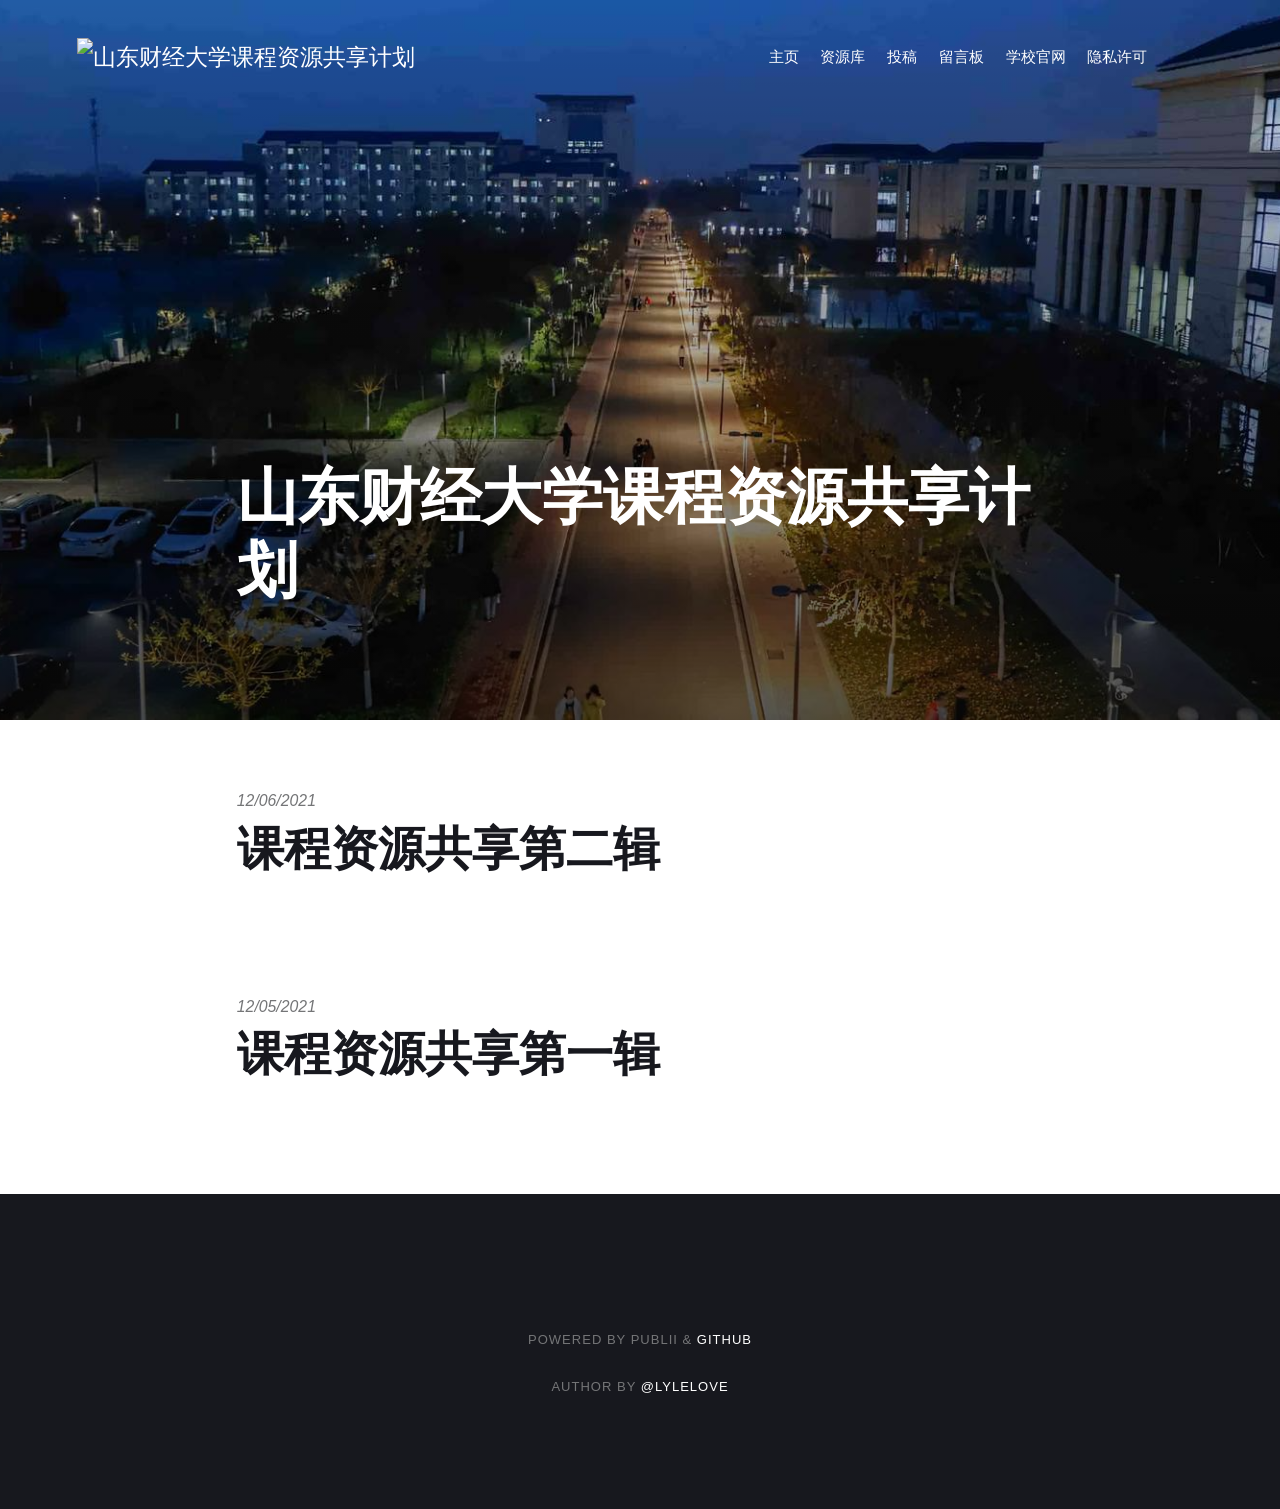
==== index.html @ 57a4a945 "Updated from Publii" ====
<!DOCTYPE html><html lang="zh-cn"><head><meta charset="utf-8"><meta http-equiv="X-UA-Compatible" content="IE=edge"><meta name="viewport" content="width=device-width,initial-scale=1"><title>山东财经大学课程资源共享计划</title><meta name="description" content="山东财经大学课程资源共享计划"><meta name="generator" content="Publii Open-Source CMS for Static Site"><link rel="canonical" href="https://SDUFE-Course.github.io/"><link rel="alternate" type="application/atom+xml" href="https://SDUFE-Course.github.io/feed.xml"><link rel="alternate" type="application/json" href="https://SDUFE-Course.github.io/feed.json"><meta property="og:title" content="山东财经大学课程资源共享计划"><meta property="og:image" content="https://SDUFE-Course.github.io/media/website/sdufe120-2.png"><meta property="og:site_name" content="山东财经大学课程资源共享计划"><meta property="og:description" content="山东财经大学课程资源共享计划"><meta property="og:url" content="https://SDUFE-Course.github.io/"><meta property="og:type" content="website"><link rel="shortcut icon" href="https://SDUFE-Course.github.io/media/website/28ffa66beb806b6cb72435d5f3987b6a-modified-2.png" type="image/png"><style>:root{--body-font:-apple-system,BlinkMacSystemFont,"Segoe UI",Roboto,Oxygen,Ubuntu,Cantarell,"Fira Sans","Droid Sans","Helvetica Neue",Arial,sans-serif,"Apple Color Emoji","Segoe UI Emoji","Segoe UI Symbol";--heading-font:-apple-system,BlinkMacSystemFont,"Segoe UI",Roboto,Oxygen,Ubuntu,Cantarell,"Fira Sans","Droid Sans","Helvetica Neue",Arial,sans-serif,"Apple Color Emoji","Segoe UI Emoji","Segoe UI Symbol";--logo-font:-apple-system,BlinkMacSystemFont,"Segoe UI",Roboto,Oxygen,Ubuntu,Cantarell,"Fira Sans","Droid Sans","Helvetica Neue",Arial,sans-serif,"Apple Color Emoji","Segoe UI Emoji","Segoe UI Symbol";--menu-font:-apple-system,BlinkMacSystemFont,"Segoe UI",Roboto,Oxygen,Ubuntu,Cantarell,"Fira Sans","Droid Sans","Helvetica Neue",Arial,sans-serif,"Apple Color Emoji","Segoe UI Emoji","Segoe UI Symbol"}</style><link rel="stylesheet" href="https://SDUFE-Course.github.io/assets/css/style.css?v=b106ca33bb3b26d342eb85387f1ed056"><script type="application/ld+json">{"@context":"http://schema.org","@type":"Organization","name":"山东财经大学课程资源共享计划","logo":"https://SDUFE-Course.github.io/media/website/sdufe120-2.png","url":"https://SDUFE-Course.github.io/"}</script></head><body><div class="site-container"><header class="top" id="js-header"><a class="logo" href="https://SDUFE-Course.github.io/"><img src="https://SDUFE-Course.github.io/media/website/sdufe120-2.png" alt="山东财经大学课程资源共享计划" width="" height=""></a><nav class="navbar js-navbar"><button class="navbar__toggle js-toggle" aria-label="Menu" aria-haspopup="true" aria-expanded="false"><span class="navbar__toggle-box"><span class="navbar__toggle-inner">Menu</span></span></button><ul class="navbar__menu"><li><a href="https://SDUFE-Course.github.io/" target="_self">主页</a></li><li><a href="http://39.103.191.97/" target="_self">资源库</a></li><li><a href="https://SDUFE-Course.github.io/contribution.html" target="_self">投稿</a></li><li><a href="https://SDUFE-Course.github.io/message.html" target="_self">留言板</a></li><li><a href="https://www.sdufe.edu.cn/" target="_self">学校官网</a></li><li><a href="https://SDUFE-Course.github.io/privacy-permission.html" target="_self">隐私许可</a></li></ul></nav><div class="search"><div class="search__overlay js-search-overlay"><div class="search__overlay-inner"><form action="https://SDUFE-Course.github.io/search.html" class="search__form"><input class="search__input js-search-input" type="search" name="q" placeholder="search..." aria-label="search..." autofocus="autofocus"></form><button class="search__close js-search-close" aria-label="Close">Close</button></div></div><button class="search__btn js-search-btn" aria-label="Search"><svg role="presentation" focusable="false"><use xlink:href="https://SDUFE-Course.github.io/assets/svg/svg-map.svg#search"/></svg></button></div></header><main><div class="hero"><figure class="hero__image hero__image--overlay"><img src="https://SDUFE-Course.github.io/media/website/img-16387538967655221f327ea3fb402c291c150cd2edc54-2.jpg" srcset="https://SDUFE-Course.github.io/media/website/responsive/img-16387538967655221f327ea3fb402c291c150cd2edc54-2-xs.jpg 300w, https://SDUFE-Course.github.io/media/website/responsive/img-16387538967655221f327ea3fb402c291c150cd2edc54-2-sm.jpg 480w, https://SDUFE-Course.github.io/media/website/responsive/img-16387538967655221f327ea3fb402c291c150cd2edc54-2-md.jpg 768w, https://SDUFE-Course.github.io/media/website/responsive/img-16387538967655221f327ea3fb402c291c150cd2edc54-2-lg.jpg 1024w, https://SDUFE-Course.github.io/media/website/responsive/img-16387538967655221f327ea3fb402c291c150cd2edc54-2-xl.jpg 1360w, https://SDUFE-Course.github.io/media/website/responsive/img-16387538967655221f327ea3fb402c291c150cd2edc54-2-2xl.jpg 1600w" sizes="(max-width: 1600px) 100vw, 1600px" loading="eager" alt=""></figure><header class="hero__content"><div class="wrapper"><h1>山东财经大学课程资源共享计划</h1><p> </p></div></header></div><div class="feed"><article class="feed__item"><header class="wrapper"><div class="feed__meta"><time datetime="2021-12-06T22:39" class="feed__date">12/06/2021</time></div><h2><a href="https://SDUFE-Course.github.io/di-er-ji.html" class="invert">课程资源共享第二辑</a></h2></header><div class="wrapper"><p></p></div></article><article class="feed__item"><header class="wrapper"><div class="feed__meta"><time datetime="2021-12-05T07:15" class="feed__date">12/05/2021</time></div><h2><a href="https://SDUFE-Course.github.io/di-yi-ji.html" class="invert">课程资源共享第一辑</a></h2></header><div class="wrapper"><p></p></div></article></div></main><footer class="footer"><div class="footer__copyright"><p class="align-center">Powered by Publii &amp; <a href="https://github.com/SDUFE-Course/SDUFE-Course.github.io">Github</a></p><p class="align-center">Author by <a href="https://lylelove.top">@lylelove</a></p></div><button class="footer__bttop js-footer__bttop" aria-label="Back to top"><svg><title>Back to top</title><use xlink:href="https://SDUFE-Course.github.io/assets/svg/svg-map.svg#toparrow"/></svg></button></footer></div><script>window.publiiThemeMenuConfig = {    
        mobileMenuMode: 'overlay',
        animationSpeed: 300,
        submenuWidth: 'auto',
        doubleClickTime: 500,
        mobileMenuExpandableSubmenus: true, 
        relatedContainerForOverlayMenuSelector: '.top',
   };</script><script defer="defer" src="https://SDUFE-Course.github.io/assets/js/scripts.min.js?v=48e9576b9741cf2a93ab25c5689c9f5d"></script><script>var images = document.querySelectorAll('img[loading]');

        for (var i = 0; i < images.length; i++) {
            if (images[i].complete) {
                images[i].classList.add('is-loaded');
            } else {
                images[i].addEventListener('load', function () {
                    this.classList.add('is-loaded');
                }, false);
            }
        }</script></body></html>
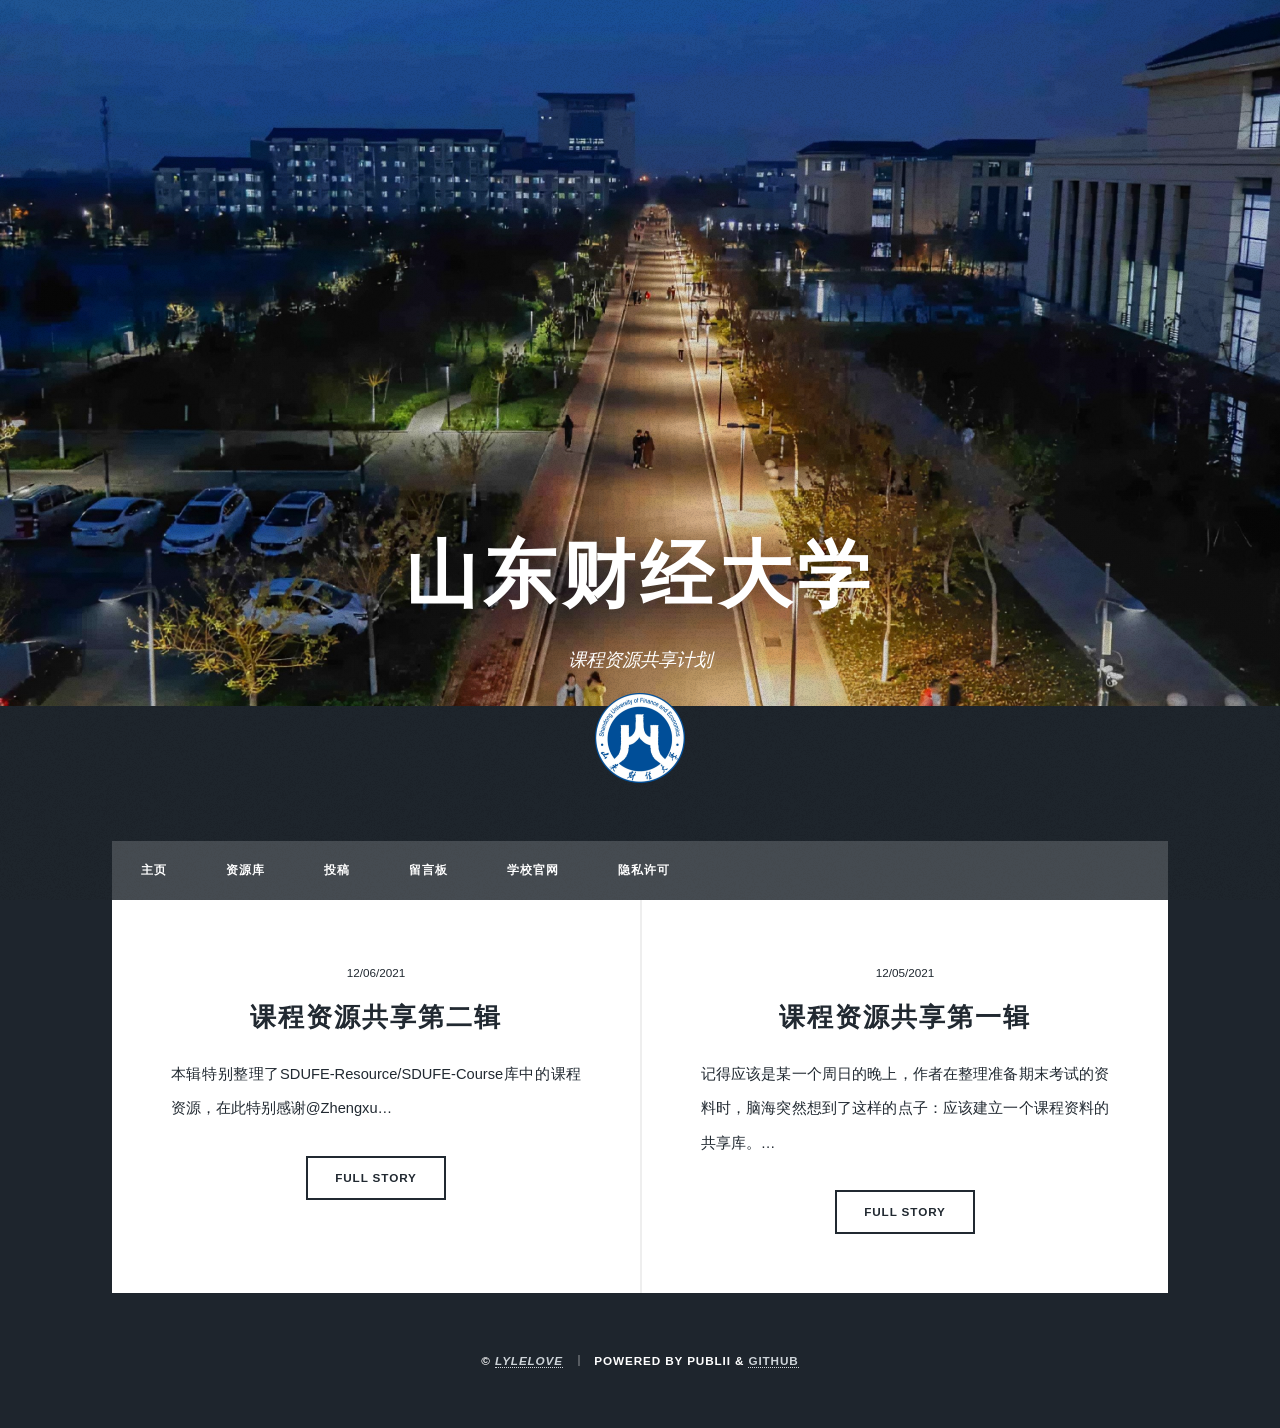
==== commit aad312ce: "Updated from Publii" ====
--- a/index.html
+++ b/index.html
@@ -1,18 +1,3 @@
-<!DOCTYPE html><html lang="zh-cn"><head><meta charset="utf-8"><meta http-equiv="X-UA-Compatible" content="IE=edge"><meta name="viewport" content="width=device-width,initial-scale=1"><title>山东财经大学课程资源共享计划</title><meta name="description" content="山东财经大学课程资源共享计划"><meta name="generator" content="Publii Open-Source CMS for Static Site"><link rel="canonical" href="https://SDUFE-Course.github.io/"><link rel="alternate" type="application/atom+xml" href="https://SDUFE-Course.github.io/feed.xml"><link rel="alternate" type="application/json" href="https://SDUFE-Course.github.io/feed.json"><meta property="og:title" content="山东财经大学课程资源共享计划"><meta property="og:image" content="https://SDUFE-Course.github.io/media/website/sdufe120-2.png"><meta property="og:site_name" content="山东财经大学课程资源共享计划"><meta property="og:description" content="山东财经大学课程资源共享计划"><meta property="og:url" content="https://SDUFE-Course.github.io/"><meta property="og:type" content="website"><link rel="shortcut icon" href="https://SDUFE-Course.github.io/media/website/28ffa66beb806b6cb72435d5f3987b6a-modified-2.png" type="image/png"><style>:root{--body-font:-apple-system,BlinkMacSystemFont,"Segoe UI",Roboto,Oxygen,Ubuntu,Cantarell,"Fira Sans","Droid Sans","Helvetica Neue",Arial,sans-serif,"Apple Color Emoji","Segoe UI Emoji","Segoe UI Symbol";--heading-font:-apple-system,BlinkMacSystemFont,"Segoe UI",Roboto,Oxygen,Ubuntu,Cantarell,"Fira Sans","Droid Sans","Helvetica Neue",Arial,sans-serif,"Apple Color Emoji","Segoe UI Emoji","Segoe UI Symbol";--logo-font:-apple-system,BlinkMacSystemFont,"Segoe UI",Roboto,Oxygen,Ubuntu,Cantarell,"Fira Sans","Droid Sans","Helvetica Neue",Arial,sans-serif,"Apple Color Emoji","Segoe UI Emoji","Segoe UI Symbol";--menu-font:-apple-system,BlinkMacSystemFont,"Segoe UI",Roboto,Oxygen,Ubuntu,Cantarell,"Fira Sans","Droid Sans","Helvetica Neue",Arial,sans-serif,"Apple Color Emoji","Segoe UI Emoji","Segoe UI Symbol"}</style><link rel="stylesheet" href="https://SDUFE-Course.github.io/assets/css/style.css?v=b106ca33bb3b26d342eb85387f1ed056"><script type="application/ld+json">{"@context":"http://schema.org","@type":"Organization","name":"山东财经大学课程资源共享计划","logo":"https://SDUFE-Course.github.io/media/website/sdufe120-2.png","url":"https://SDUFE-Course.github.io/"}</script></head><body><div class="site-container"><header class="top" id="js-header"><a class="logo" href="https://SDUFE-Course.github.io/"><img src="https://SDUFE-Course.github.io/media/website/sdufe120-2.png" alt="山东财经大学课程资源共享计划" width="" height=""></a><nav class="navbar js-navbar"><button class="navbar__toggle js-toggle" aria-label="Menu" aria-haspopup="true" aria-expanded="false"><span class="navbar__toggle-box"><span class="navbar__toggle-inner">Menu</span></span></button><ul class="navbar__menu"><li><a href="https://SDUFE-Course.github.io/" target="_self">主页</a></li><li><a href="http://39.103.191.97/" target="_self">资源库</a></li><li><a href="https://SDUFE-Course.github.io/contribution.html" target="_self">投稿</a></li><li><a href="https://SDUFE-Course.github.io/message.html" target="_self">留言板</a></li><li><a href="https://www.sdufe.edu.cn/" target="_self">学校官网</a></li><li><a href="https://SDUFE-Course.github.io/privacy-permission.html" target="_self">隐私许可</a></li></ul></nav><div class="search"><div class="search__overlay js-search-overlay"><div class="search__overlay-inner"><form action="https://SDUFE-Course.github.io/search.html" class="search__form"><input class="search__input js-search-input" type="search" name="q" placeholder="search..." aria-label="search..." autofocus="autofocus"></form><button class="search__close js-search-close" aria-label="Close">Close</button></div></div><button class="search__btn js-search-btn" aria-label="Search"><svg role="presentation" focusable="false"><use xlink:href="https://SDUFE-Course.github.io/assets/svg/svg-map.svg#search"/></svg></button></div></header><main><div class="hero"><figure class="hero__image hero__image--overlay"><img src="https://SDUFE-Course.github.io/media/website/img-16387538967655221f327ea3fb402c291c150cd2edc54-2.jpg" srcset="https://SDUFE-Course.github.io/media/website/responsive/img-16387538967655221f327ea3fb402c291c150cd2edc54-2-xs.jpg 300w, https://SDUFE-Course.github.io/media/website/responsive/img-16387538967655221f327ea3fb402c291c150cd2edc54-2-sm.jpg 480w, https://SDUFE-Course.github.io/media/website/responsive/img-16387538967655221f327ea3fb402c291c150cd2edc54-2-md.jpg 768w, https://SDUFE-Course.github.io/media/website/responsive/img-16387538967655221f327ea3fb402c291c150cd2edc54-2-lg.jpg 1024w, https://SDUFE-Course.github.io/media/website/responsive/img-16387538967655221f327ea3fb402c291c150cd2edc54-2-xl.jpg 1360w, https://SDUFE-Course.github.io/media/website/responsive/img-16387538967655221f327ea3fb402c291c150cd2edc54-2-2xl.jpg 1600w" sizes="(max-width: 1600px) 100vw, 1600px" loading="eager" alt=""></figure><header class="hero__content"><div class="wrapper"><h1>山东财经大学课程资源共享计划</h1><p> </p></div></header></div><div class="feed"><article class="feed__item"><header class="wrapper"><div class="feed__meta"><time datetime="2021-12-06T22:39" class="feed__date">12/06/2021</time></div><h2><a href="https://SDUFE-Course.github.io/di-er-ji.html" class="invert">课程资源共享第二辑</a></h2></header><div class="wrapper"><p></p></div></article><article class="feed__item"><header class="wrapper"><div class="feed__meta"><time datetime="2021-12-05T07:15" class="feed__date">12/05/2021</time></div><h2><a href="https://SDUFE-Course.github.io/di-yi-ji.html" class="invert">课程资源共享第一辑</a></h2></header><div class="wrapper"><p></p></div></article></div></main><footer class="footer"><div class="footer__copyright"><p class="align-center">Powered by Publii &amp; <a href="https://github.com/SDUFE-Course/SDUFE-Course.github.io">Github</a></p><p class="align-center">Author by <a href="https://lylelove.top">@lylelove</a></p></div><button class="footer__bttop js-footer__bttop" aria-label="Back to top"><svg><title>Back to top</title><use xlink:href="https://SDUFE-Course.github.io/assets/svg/svg-map.svg#toparrow"/></svg></button></footer></div><script>window.publiiThemeMenuConfig = {    
-        mobileMenuMode: 'overlay',
-        animationSpeed: 300,
-        submenuWidth: 'auto',
-        doubleClickTime: 500,
-        mobileMenuExpandableSubmenus: true, 
-        relatedContainerForOverlayMenuSelector: '.top',
-   };</script><script defer="defer" src="https://SDUFE-Course.github.io/assets/js/scripts.min.js?v=48e9576b9741cf2a93ab25c5689c9f5d"></script><script>var images = document.querySelectorAll('img[loading]');
-
-        for (var i = 0; i < images.length; i++) {
-            if (images[i].complete) {
-                images[i].classList.add('is-loaded');
-            } else {
-                images[i].addEventListener('load', function () {
-                    this.classList.add('is-loaded');
-                }, false);
-            }
-        }</script></body></html>+<!DOCTYPE html><html lang="zh-cn"><head><meta charset="utf-8"><meta http-equiv="X-UA-Compatible" content="IE=edge"><meta name="viewport" content="width=device-width,initial-scale=1,user-scalable=no"><title>山东财经大学课程资源共享计划</title><meta name="description" content="山东财经大学课程资源共享计划"><meta name="generator" content="Publii Open-Source CMS for Static Site"><link rel="canonical" href="https://SDUFE-Course.github.io/"><link rel="alternate" type="application/atom+xml" href="https://SDUFE-Course.github.io/feed.xml"><link rel="alternate" type="application/json" href="https://SDUFE-Course.github.io/feed.json"><meta property="og:title" content="山东财经大学课程资源共享计划"><meta property="og:image" content="https://SDUFE-Course.github.io/media/website/sdufe90.png"><meta property="og:site_name" content="山东财经大学课程资源共享计划"><meta property="og:description" content="山东财经大学课程资源共享计划"><meta property="og:url" content="https://SDUFE-Course.github.io/"><meta property="og:type" content="website"><link rel="shortcut icon" href="https://SDUFE-Course.github.io/media/website/sdufe90.png" type="image/png"><style>:root{--primary-font:-apple-system,BlinkMacSystemFont,"Segoe UI",Roboto,Oxygen,Ubuntu,Cantarell,"Fira Sans","Droid Sans","Helvetica Neue",Arial,sans-serif,"Apple Color Emoji","Segoe UI Emoji","Segoe UI Symbol";--secondary-font:-apple-system,BlinkMacSystemFont,"Segoe UI",Roboto,Oxygen,Ubuntu,Cantarell,"Fira Sans","Droid Sans","Helvetica Neue",Arial,sans-serif,"Apple Color Emoji","Segoe UI Emoji","Segoe UI Symbol"}</style><link rel="stylesheet" href="https://SDUFE-Course.github.io/assets/css/fontawesome-all.min.css?v=dbf9d822cefe851ba6f66e1ad57e8987"><link rel="stylesheet" href="https://SDUFE-Course.github.io/assets/css/style.css?v=d45ed11a0b87d2ca29a8a70a3bf6de4d"><noscript><link rel="stylesheet" href="https://SDUFE-Course.github.io/assets/css/noscript.css?v=6228c7eee614cd200a2cad8333b439fa"></noscript><script type="application/ld+json">{"@context":"http://schema.org","@type":"Organization","name":"山东财经大学课程资源共享计划","logo":"https://SDUFE-Course.github.io/media/website/sdufe90.png","url":"https://SDUFE-Course.github.io/"}</script><style>#wrapper > .bg {
+               background-image: url(https://SDUFE-Course.github.io/assets/images/overlay.png), linear-gradient(0deg, rgba(0, 0, 0, 0.1), rgba(0, 0, 0, 0.1)), url(https://SDUFE-Course.github.io/media/website/img-16387538967655221f327ea3fb402c291c150cd2edc54.jpg);
+           }</style></head><body class="is-preload"><div id="wrapper" class="fade-in"><div id="intro"><h1 class="align-center">山东财经大学</h1><p class="align-center">课程资源共享计划</p><ul class="actions"><li><a href="#header" class="button icon solid solo fa-arrow-down scrolly">Continue</a></li></ul></div><header id="header"><a class="logo logo-image" href="https://SDUFE-Course.github.io/"><img src="https://SDUFE-Course.github.io/media/website/sdufe90.png" alt="山东财经大学课程资源共享计划"></a></header><nav id="nav"><ul class="links"><li><a href="https://SDUFE-Course.github.io/" target="_self">主页</a></li><li><a href="http://39.103.191.97/" target="_self">资源库</a></li><li><a href="https://SDUFE-Course.github.io/contribution.html" target="_self">投稿</a></li><li><a href="https://SDUFE-Course.github.io/message.html" target="_self">留言板</a></li><li><a href="https://www.sdufe.edu.cn/" target="_self">学校官网</a></li><li><a href="https://SDUFE-Course.github.io/privacy-permission.html" target="_self">隐私许可</a></li></ul></nav><main id="main"><section class="posts"><article><header><time datetime="2021-12-06T22:39" class="date">12/06/2021</time><h2><a href="https://SDUFE-Course.github.io/di-er-ji.html">课程资源共享第二辑</a></h2></header><p>本辑特别整理了SDUFE-Resource/SDUFE-Course库中的课程资源，在此特别感谢@Zhengxu&hellip;</p><ul class="actions special"><li><a href="https://SDUFE-Course.github.io/di-er-ji.html" class="button">Full Story</a></li></ul></article><article><header><time datetime="2021-12-05T07:15" class="date">12/05/2021</time><h2><a href="https://SDUFE-Course.github.io/di-yi-ji.html">课程资源共享第一辑</a></h2></header><p>记得应该是某一个周日的晚上，作者在整理准备期末考试的资料时，脑海突然想到了这样的点子：应该建立一个课程资料的共享库。&hellip;</p><ul class="actions special"><li><a href="https://SDUFE-Course.github.io/di-yi-ji.html" class="button">Full Story</a></li></ul></article></section></main><footer id="copyright"><ul><li class="align-center"><span style="color: #ced4d9;"><strong>© <a href="https://lylelove.top" style="color: #ced4d9;"><em>lylelove</em></a></strong></span></li><li class="align-center"><span style="color: #ced4d9;"><strong>Powered by Publii &amp; <a href="https://github.com/SDUFE-Course/SDUFE-Course.github.io" style="color: #ced4d9;">Github</a></strong></span></li></ul></footer></div><script src="https://SDUFE-Course.github.io/assets/js/jquery.min.js?v=7c14a783dfeb3d238ccd3edd840d82ee"></script><script src="https://SDUFE-Course.github.io/assets/js/jquery.scrollex.min.js?v=f89065e3d988006af9791b44561d7c90"></script><script src="https://SDUFE-Course.github.io/assets/js/jquery.scrolly.min.js?v=1ed5a78bde1476875a40f6b9ff44fc14"></script><script src="https://SDUFE-Course.github.io/assets/js/browser.min.js?v=c07298dd19048a8a69ad97e754dfe8d0"></script><script src="https://SDUFE-Course.github.io/assets/js/breakpoints.min.js?v=81a479eb099e3b187613943b085923b8"></script><script src="https://SDUFE-Course.github.io/assets/js/util.min.js?v=4201a626f8c9b614a663b3a1d7d82615"></script><script src="https://SDUFE-Course.github.io/assets/js/main.min.js?v=149e72e3ae18744a477b480b19e0c6da"></script><script>/*<![CDATA[*/var images=document.querySelectorAll("img[loading]");for(var i=0;i<images.length;i++){if(images[i].complete){images[i].classList.add("is-loaded")}else{images[i].addEventListener("load",function(){this.classList.add("is-loaded")},false)}};/*]]>*/</script></body></html>
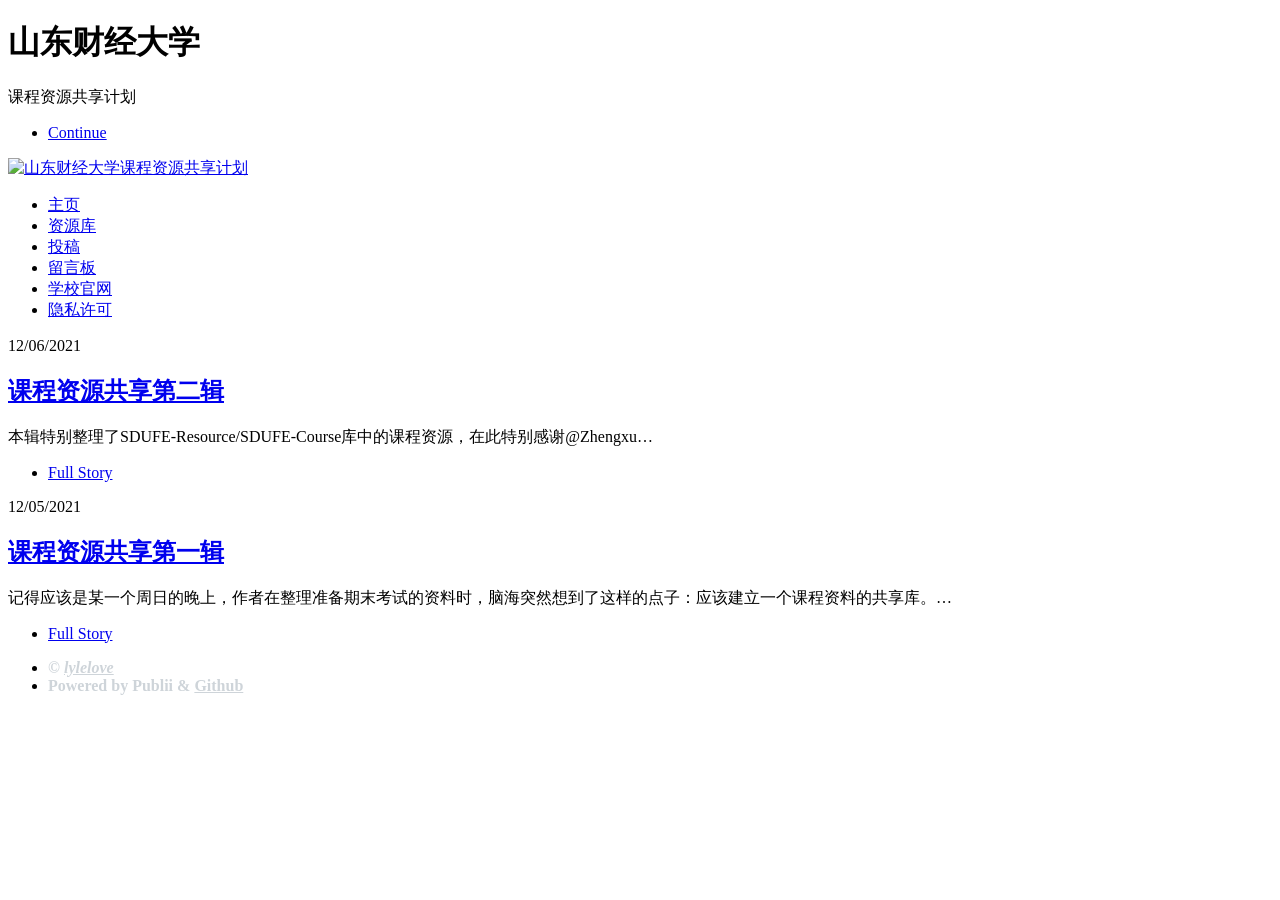
==== commit 3be71997: "Updated from Publii" ====
--- a/index.html
+++ b/index.html
@@ -1,3 +1,3 @@
-<!DOCTYPE html><html lang="zh-cn"><head><meta charset="utf-8"><meta http-equiv="X-UA-Compatible" content="IE=edge"><meta name="viewport" content="width=device-width,initial-scale=1,user-scalable=no"><title>山东财经大学课程资源共享计划</title><meta name="description" content="山东财经大学课程资源共享计划"><meta name="generator" content="Publii Open-Source CMS for Static Site"><link rel="canonical" href="https://SDUFE-Course.github.io/"><link rel="alternate" type="application/atom+xml" href="https://SDUFE-Course.github.io/feed.xml"><link rel="alternate" type="application/json" href="https://SDUFE-Course.github.io/feed.json"><meta property="og:title" content="山东财经大学课程资源共享计划"><meta property="og:image" content="https://SDUFE-Course.github.io/media/website/sdufe90.png"><meta property="og:site_name" content="山东财经大学课程资源共享计划"><meta property="og:description" content="山东财经大学课程资源共享计划"><meta property="og:url" content="https://SDUFE-Course.github.io/"><meta property="og:type" content="website"><link rel="shortcut icon" href="https://SDUFE-Course.github.io/media/website/sdufe90.png" type="image/png"><style>:root{--primary-font:-apple-system,BlinkMacSystemFont,"Segoe UI",Roboto,Oxygen,Ubuntu,Cantarell,"Fira Sans","Droid Sans","Helvetica Neue",Arial,sans-serif,"Apple Color Emoji","Segoe UI Emoji","Segoe UI Symbol";--secondary-font:-apple-system,BlinkMacSystemFont,"Segoe UI",Roboto,Oxygen,Ubuntu,Cantarell,"Fira Sans","Droid Sans","Helvetica Neue",Arial,sans-serif,"Apple Color Emoji","Segoe UI Emoji","Segoe UI Symbol"}</style><link rel="stylesheet" href="https://SDUFE-Course.github.io/assets/css/fontawesome-all.min.css?v=dbf9d822cefe851ba6f66e1ad57e8987"><link rel="stylesheet" href="https://SDUFE-Course.github.io/assets/css/style.css?v=d45ed11a0b87d2ca29a8a70a3bf6de4d"><noscript><link rel="stylesheet" href="https://SDUFE-Course.github.io/assets/css/noscript.css?v=6228c7eee614cd200a2cad8333b439fa"></noscript><script type="application/ld+json">{"@context":"http://schema.org","@type":"Organization","name":"山东财经大学课程资源共享计划","logo":"https://SDUFE-Course.github.io/media/website/sdufe90.png","url":"https://SDUFE-Course.github.io/"}</script><style>#wrapper > .bg {
-               background-image: url(https://SDUFE-Course.github.io/assets/images/overlay.png), linear-gradient(0deg, rgba(0, 0, 0, 0.1), rgba(0, 0, 0, 0.1)), url(https://SDUFE-Course.github.io/media/website/img-16387538967655221f327ea3fb402c291c150cd2edc54.jpg);
-           }</style></head><body class="is-preload"><div id="wrapper" class="fade-in"><div id="intro"><h1 class="align-center">山东财经大学</h1><p class="align-center">课程资源共享计划</p><ul class="actions"><li><a href="#header" class="button icon solid solo fa-arrow-down scrolly">Continue</a></li></ul></div><header id="header"><a class="logo logo-image" href="https://SDUFE-Course.github.io/"><img src="https://SDUFE-Course.github.io/media/website/sdufe90.png" alt="山东财经大学课程资源共享计划"></a></header><nav id="nav"><ul class="links"><li><a href="https://SDUFE-Course.github.io/" target="_self">主页</a></li><li><a href="http://39.103.191.97/" target="_self">资源库</a></li><li><a href="https://SDUFE-Course.github.io/contribution.html" target="_self">投稿</a></li><li><a href="https://SDUFE-Course.github.io/message.html" target="_self">留言板</a></li><li><a href="https://www.sdufe.edu.cn/" target="_self">学校官网</a></li><li><a href="https://SDUFE-Course.github.io/privacy-permission.html" target="_self">隐私许可</a></li></ul></nav><main id="main"><section class="posts"><article><header><time datetime="2021-12-06T22:39" class="date">12/06/2021</time><h2><a href="https://SDUFE-Course.github.io/di-er-ji.html">课程资源共享第二辑</a></h2></header><p>本辑特别整理了SDUFE-Resource/SDUFE-Course库中的课程资源，在此特别感谢@Zhengxu&hellip;</p><ul class="actions special"><li><a href="https://SDUFE-Course.github.io/di-er-ji.html" class="button">Full Story</a></li></ul></article><article><header><time datetime="2021-12-05T07:15" class="date">12/05/2021</time><h2><a href="https://SDUFE-Course.github.io/di-yi-ji.html">课程资源共享第一辑</a></h2></header><p>记得应该是某一个周日的晚上，作者在整理准备期末考试的资料时，脑海突然想到了这样的点子：应该建立一个课程资料的共享库。&hellip;</p><ul class="actions special"><li><a href="https://SDUFE-Course.github.io/di-yi-ji.html" class="button">Full Story</a></li></ul></article></section></main><footer id="copyright"><ul><li class="align-center"><span style="color: #ced4d9;"><strong>© <a href="https://lylelove.top" style="color: #ced4d9;"><em>lylelove</em></a></strong></span></li><li class="align-center"><span style="color: #ced4d9;"><strong>Powered by Publii &amp; <a href="https://github.com/SDUFE-Course/SDUFE-Course.github.io" style="color: #ced4d9;">Github</a></strong></span></li></ul></footer></div><script src="https://SDUFE-Course.github.io/assets/js/jquery.min.js?v=7c14a783dfeb3d238ccd3edd840d82ee"></script><script src="https://SDUFE-Course.github.io/assets/js/jquery.scrollex.min.js?v=f89065e3d988006af9791b44561d7c90"></script><script src="https://SDUFE-Course.github.io/assets/js/jquery.scrolly.min.js?v=1ed5a78bde1476875a40f6b9ff44fc14"></script><script src="https://SDUFE-Course.github.io/assets/js/browser.min.js?v=c07298dd19048a8a69ad97e754dfe8d0"></script><script src="https://SDUFE-Course.github.io/assets/js/breakpoints.min.js?v=81a479eb099e3b187613943b085923b8"></script><script src="https://SDUFE-Course.github.io/assets/js/util.min.js?v=4201a626f8c9b614a663b3a1d7d82615"></script><script src="https://SDUFE-Course.github.io/assets/js/main.min.js?v=149e72e3ae18744a477b480b19e0c6da"></script><script>/*<![CDATA[*/var images=document.querySelectorAll("img[loading]");for(var i=0;i<images.length;i++){if(images[i].complete){images[i].classList.add("is-loaded")}else{images[i].addEventListener("load",function(){this.classList.add("is-loaded")},false)}};/*]]>*/</script></body></html>+<!DOCTYPE html><html lang="zh-cn"><head><meta charset="utf-8"><meta http-equiv="X-UA-Compatible" content="IE=edge"><meta name="viewport" content="width=device-width,initial-scale=1,user-scalable=no"><title>山东财经大学课程资源共享计划</title><meta name="description" content="山东财经大学课程资源共享计划"><meta name="generator" content="Publii Open-Source CMS for Static Site"><link rel="canonical" href="https://www.sdufe.vip/"><link rel="alternate" type="application/atom+xml" href="https://www.sdufe.vip/feed.xml"><link rel="alternate" type="application/json" href="https://www.sdufe.vip/feed.json"><meta property="og:title" content="山东财经大学课程资源共享计划"><meta property="og:image" content="https://www.sdufe.vip/media/website/sdufe90.png"><meta property="og:site_name" content="山东财经大学课程资源共享计划"><meta property="og:description" content="山东财经大学课程资源共享计划"><meta property="og:url" content="https://www.sdufe.vip/"><meta property="og:type" content="website"><link rel="shortcut icon" href="https://www.sdufe.vip/media/website/sdufe90.png" type="image/png"><style>:root{--primary-font:-apple-system,BlinkMacSystemFont,"Segoe UI",Roboto,Oxygen,Ubuntu,Cantarell,"Fira Sans","Droid Sans","Helvetica Neue",Arial,sans-serif,"Apple Color Emoji","Segoe UI Emoji","Segoe UI Symbol";--secondary-font:-apple-system,BlinkMacSystemFont,"Segoe UI",Roboto,Oxygen,Ubuntu,Cantarell,"Fira Sans","Droid Sans","Helvetica Neue",Arial,sans-serif,"Apple Color Emoji","Segoe UI Emoji","Segoe UI Symbol"}</style><link rel="stylesheet" href="https://www.sdufe.vip/assets/css/fontawesome-all.min.css?v=dbf9d822cefe851ba6f66e1ad57e8987"><link rel="stylesheet" href="https://www.sdufe.vip/assets/css/style.css?v=0fbaf5bbf53c39b1a9abc3e4303c7754"><noscript><link rel="stylesheet" href="https://www.sdufe.vip/assets/css/noscript.css?v=6228c7eee614cd200a2cad8333b439fa"></noscript><script type="application/ld+json">{"@context":"http://schema.org","@type":"Organization","name":"山东财经大学课程资源共享计划","logo":"https://www.sdufe.vip/media/website/sdufe90.png","url":"https://www.sdufe.vip/"}</script><style>#wrapper > .bg {
+               background-image: url(https://www.sdufe.vip/assets/images/overlay.png), linear-gradient(0deg, rgba(0, 0, 0, 0.1), rgba(0, 0, 0, 0.1)), url(https://www.sdufe.vip/media/website/img-16387538967655221f327ea3fb402c291c150cd2edc54.jpg);
+           }</style></head><body class="is-preload"><div id="wrapper" class="fade-in"><div id="intro"><h1 class="align-center">山东财经大学</h1><p class="align-center">课程资源共享计划</p><ul class="actions"><li><a href="#header" class="button icon solid solo fa-arrow-down scrolly">Continue</a></li></ul></div><header id="header"><a class="logo logo-image" href="https://www.sdufe.vip/"><img src="https://www.sdufe.vip/media/website/sdufe90.png" alt="山东财经大学课程资源共享计划"></a></header><nav id="nav"><ul class="links"><li><a href="https://www.sdufe.vip/" target="_self">主页</a></li><li><a href="http://39.103.191.97/" target="_self">资源库</a></li><li><a href="https://www.sdufe.vip/contribution.html" target="_self">投稿</a></li><li><a href="https://www.sdufe.vip/message.html" target="_self">留言板</a></li><li><a href="https://www.sdufe.edu.cn/" target="_self">学校官网</a></li><li><a href="https://www.sdufe.vip/privacy-permission.html" target="_self">隐私许可</a></li></ul></nav><main id="main"><section class="posts"><article><header><time datetime="2021-12-06T22:39" class="date">12/06/2021</time><h2><a href="https://www.sdufe.vip/di-er-ji.html">课程资源共享第二辑</a></h2></header><p>本辑特别整理了SDUFE-Resource/SDUFE-Course库中的课程资源，在此特别感谢@Zhengxu&hellip;</p><ul class="actions special"><li><a href="https://www.sdufe.vip/di-er-ji.html" class="button">Full Story</a></li></ul></article><article><header><time datetime="2021-12-05T07:15" class="date">12/05/2021</time><h2><a href="https://www.sdufe.vip/di-yi-ji.html">课程资源共享第一辑</a></h2></header><p>记得应该是某一个周日的晚上，作者在整理准备期末考试的资料时，脑海突然想到了这样的点子：应该建立一个课程资料的共享库。&hellip;</p><ul class="actions special"><li><a href="https://www.sdufe.vip/di-yi-ji.html" class="button">Full Story</a></li></ul></article></section></main><footer id="copyright"><ul><li class="align-center"><span style="color: #ced4d9;"><strong>© <a href="https://lylelove.top" style="color: #ced4d9;"><em>lylelove</em></a></strong></span></li><li class="align-center"><span style="color: #ced4d9;"><strong>Powered by Publii &amp; <a href="https://github.com/SDUFE-Course/SDUFE-Course.github.io" style="color: #ced4d9;">Github</a></strong></span></li></ul></footer></div><script src="https://www.sdufe.vip/assets/js/jquery.min.js?v=7c14a783dfeb3d238ccd3edd840d82ee"></script><script src="https://www.sdufe.vip/assets/js/jquery.scrollex.min.js?v=f89065e3d988006af9791b44561d7c90"></script><script src="https://www.sdufe.vip/assets/js/jquery.scrolly.min.js?v=1ed5a78bde1476875a40f6b9ff44fc14"></script><script src="https://www.sdufe.vip/assets/js/browser.min.js?v=c07298dd19048a8a69ad97e754dfe8d0"></script><script src="https://www.sdufe.vip/assets/js/breakpoints.min.js?v=81a479eb099e3b187613943b085923b8"></script><script src="https://www.sdufe.vip/assets/js/util.min.js?v=4201a626f8c9b614a663b3a1d7d82615"></script><script src="https://www.sdufe.vip/assets/js/main.min.js?v=149e72e3ae18744a477b480b19e0c6da"></script><script>/*<![CDATA[*/var images=document.querySelectorAll("img[loading]");for(var i=0;i<images.length;i++){if(images[i].complete){images[i].classList.add("is-loaded")}else{images[i].addEventListener("load",function(){this.classList.add("is-loaded")},false)}};/*]]>*/</script></body></html>
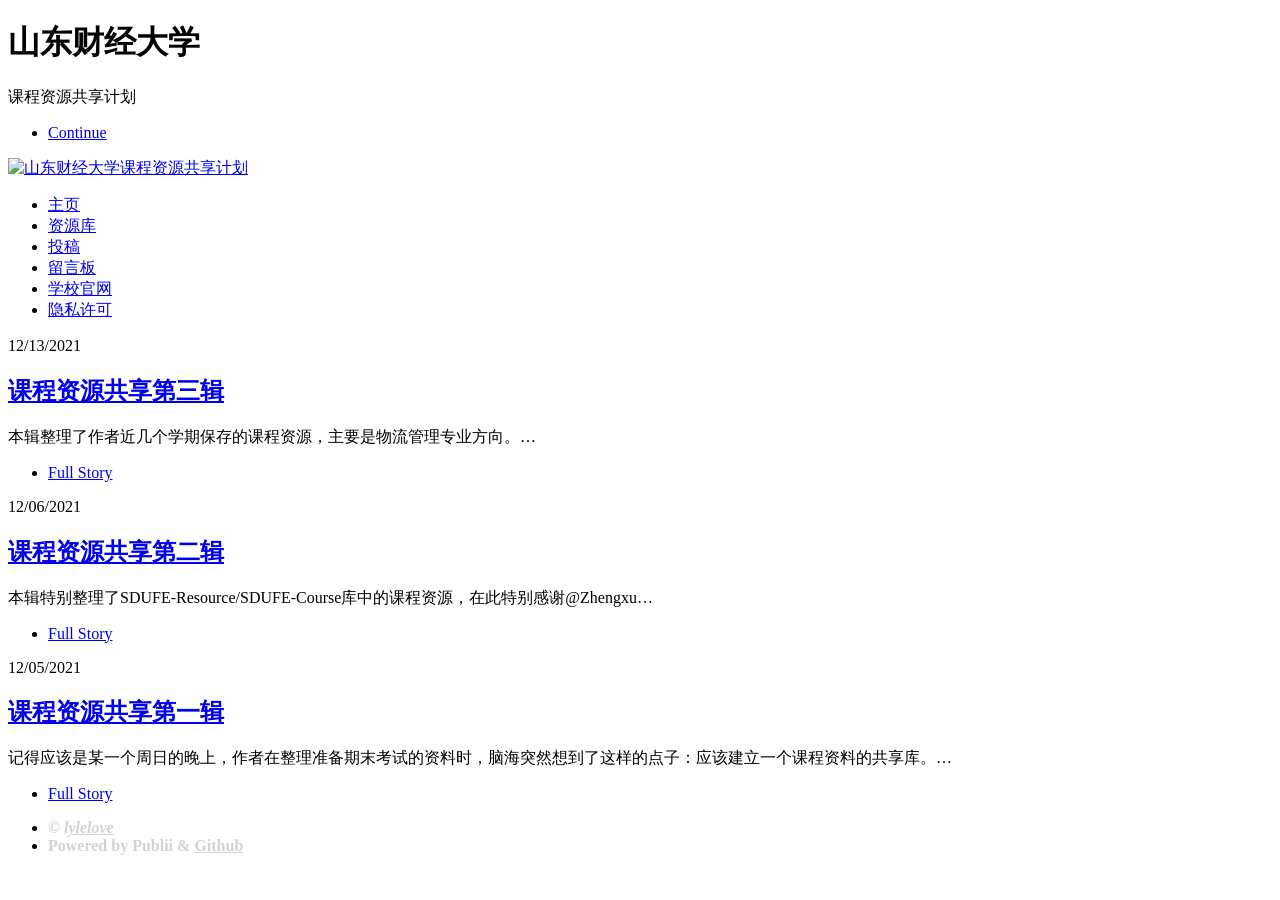
==== commit 28314fcd: "Updated from Publii" ====
--- a/index.html
+++ b/index.html
@@ -1,3 +1,3 @@
 <!DOCTYPE html><html lang="zh-cn"><head><meta charset="utf-8"><meta http-equiv="X-UA-Compatible" content="IE=edge"><meta name="viewport" content="width=device-width,initial-scale=1,user-scalable=no"><title>山东财经大学课程资源共享计划</title><meta name="description" content="山东财经大学课程资源共享计划"><meta name="generator" content="Publii Open-Source CMS for Static Site"><link rel="canonical" href="https://www.sdufe.vip/"><link rel="alternate" type="application/atom+xml" href="https://www.sdufe.vip/feed.xml"><link rel="alternate" type="application/json" href="https://www.sdufe.vip/feed.json"><meta property="og:title" content="山东财经大学课程资源共享计划"><meta property="og:image" content="https://www.sdufe.vip/media/website/sdufe90.png"><meta property="og:site_name" content="山东财经大学课程资源共享计划"><meta property="og:description" content="山东财经大学课程资源共享计划"><meta property="og:url" content="https://www.sdufe.vip/"><meta property="og:type" content="website"><link rel="shortcut icon" href="https://www.sdufe.vip/media/website/sdufe90.png" type="image/png"><style>:root{--primary-font:-apple-system,BlinkMacSystemFont,"Segoe UI",Roboto,Oxygen,Ubuntu,Cantarell,"Fira Sans","Droid Sans","Helvetica Neue",Arial,sans-serif,"Apple Color Emoji","Segoe UI Emoji","Segoe UI Symbol";--secondary-font:-apple-system,BlinkMacSystemFont,"Segoe UI",Roboto,Oxygen,Ubuntu,Cantarell,"Fira Sans","Droid Sans","Helvetica Neue",Arial,sans-serif,"Apple Color Emoji","Segoe UI Emoji","Segoe UI Symbol"}</style><link rel="stylesheet" href="https://www.sdufe.vip/assets/css/fontawesome-all.min.css?v=dbf9d822cefe851ba6f66e1ad57e8987"><link rel="stylesheet" href="https://www.sdufe.vip/assets/css/style.css?v=0fbaf5bbf53c39b1a9abc3e4303c7754"><noscript><link rel="stylesheet" href="https://www.sdufe.vip/assets/css/noscript.css?v=6228c7eee614cd200a2cad8333b439fa"></noscript><script type="application/ld+json">{"@context":"http://schema.org","@type":"Organization","name":"山东财经大学课程资源共享计划","logo":"https://www.sdufe.vip/media/website/sdufe90.png","url":"https://www.sdufe.vip/"}</script><style>#wrapper > .bg {
                background-image: url(https://www.sdufe.vip/assets/images/overlay.png), linear-gradient(0deg, rgba(0, 0, 0, 0.1), rgba(0, 0, 0, 0.1)), url(https://www.sdufe.vip/media/website/img-16387538967655221f327ea3fb402c291c150cd2edc54.jpg);
-           }</style></head><body class="is-preload"><div id="wrapper" class="fade-in"><div id="intro"><h1 class="align-center">山东财经大学</h1><p class="align-center">课程资源共享计划</p><ul class="actions"><li><a href="#header" class="button icon solid solo fa-arrow-down scrolly">Continue</a></li></ul></div><header id="header"><a class="logo logo-image" href="https://www.sdufe.vip/"><img src="https://www.sdufe.vip/media/website/sdufe90.png" alt="山东财经大学课程资源共享计划"></a></header><nav id="nav"><ul class="links"><li><a href="https://www.sdufe.vip/" target="_self">主页</a></li><li><a href="http://39.103.191.97/" target="_self">资源库</a></li><li><a href="https://www.sdufe.vip/contribution.html" target="_self">投稿</a></li><li><a href="https://www.sdufe.vip/message.html" target="_self">留言板</a></li><li><a href="https://www.sdufe.edu.cn/" target="_self">学校官网</a></li><li><a href="https://www.sdufe.vip/privacy-permission.html" target="_self">隐私许可</a></li></ul></nav><main id="main"><section class="posts"><article><header><time datetime="2021-12-06T22:39" class="date">12/06/2021</time><h2><a href="https://www.sdufe.vip/di-er-ji.html">课程资源共享第二辑</a></h2></header><p>本辑特别整理了SDUFE-Resource/SDUFE-Course库中的课程资源，在此特别感谢@Zhengxu&hellip;</p><ul class="actions special"><li><a href="https://www.sdufe.vip/di-er-ji.html" class="button">Full Story</a></li></ul></article><article><header><time datetime="2021-12-05T07:15" class="date">12/05/2021</time><h2><a href="https://www.sdufe.vip/di-yi-ji.html">课程资源共享第一辑</a></h2></header><p>记得应该是某一个周日的晚上，作者在整理准备期末考试的资料时，脑海突然想到了这样的点子：应该建立一个课程资料的共享库。&hellip;</p><ul class="actions special"><li><a href="https://www.sdufe.vip/di-yi-ji.html" class="button">Full Story</a></li></ul></article></section></main><footer id="copyright"><ul><li class="align-center"><span style="color: #ced4d9;"><strong>© <a href="https://lylelove.top" style="color: #ced4d9;"><em>lylelove</em></a></strong></span></li><li class="align-center"><span style="color: #ced4d9;"><strong>Powered by Publii &amp; <a href="https://github.com/SDUFE-Course/SDUFE-Course.github.io" style="color: #ced4d9;">Github</a></strong></span></li></ul></footer></div><script src="https://www.sdufe.vip/assets/js/jquery.min.js?v=7c14a783dfeb3d238ccd3edd840d82ee"></script><script src="https://www.sdufe.vip/assets/js/jquery.scrollex.min.js?v=f89065e3d988006af9791b44561d7c90"></script><script src="https://www.sdufe.vip/assets/js/jquery.scrolly.min.js?v=1ed5a78bde1476875a40f6b9ff44fc14"></script><script src="https://www.sdufe.vip/assets/js/browser.min.js?v=c07298dd19048a8a69ad97e754dfe8d0"></script><script src="https://www.sdufe.vip/assets/js/breakpoints.min.js?v=81a479eb099e3b187613943b085923b8"></script><script src="https://www.sdufe.vip/assets/js/util.min.js?v=4201a626f8c9b614a663b3a1d7d82615"></script><script src="https://www.sdufe.vip/assets/js/main.min.js?v=149e72e3ae18744a477b480b19e0c6da"></script><script>/*<![CDATA[*/var images=document.querySelectorAll("img[loading]");for(var i=0;i<images.length;i++){if(images[i].complete){images[i].classList.add("is-loaded")}else{images[i].addEventListener("load",function(){this.classList.add("is-loaded")},false)}};/*]]>*/</script></body></html>+           }</style></head><body class="is-preload"><div id="wrapper" class="fade-in"><div id="intro"><h1 class="align-center">山东财经大学</h1><p class="align-center">课程资源共享计划</p><ul class="actions"><li><a href="#header" class="button icon solid solo fa-arrow-down scrolly">Continue</a></li></ul></div><header id="header"><a class="logo logo-image" href="https://www.sdufe.vip/"><img src="https://www.sdufe.vip/media/website/sdufe90.png" alt="山东财经大学课程资源共享计划"></a></header><nav id="nav"><ul class="links"><li><a href="https://www.sdufe.vip/" target="_self">主页</a></li><li><a href="http://39.103.191.97/" target="_self">资源库</a></li><li><a href="https://www.sdufe.vip/contribution.html" target="_self">投稿</a></li><li><a href="https://www.sdufe.vip/message.html" target="_self">留言板</a></li><li><a href="https://www.sdufe.edu.cn/" target="_self">学校官网</a></li><li><a href="https://www.sdufe.vip/privacy-permission.html" target="_self">隐私许可</a></li></ul></nav><main id="main"><section class="posts"><article><header><time datetime="2021-12-13T16:18" class="date">12/13/2021</time><h2><a href="https://www.sdufe.vip/di-san-ji.html">课程资源共享第三辑</a></h2></header><p>本辑整理了作者近几个学期保存的课程资源，主要是物流管理专业方向。&hellip;</p><ul class="actions special"><li><a href="https://www.sdufe.vip/di-san-ji.html" class="button">Full Story</a></li></ul></article><article><header><time datetime="2021-12-06T22:39" class="date">12/06/2021</time><h2><a href="https://www.sdufe.vip/di-er-ji.html">课程资源共享第二辑</a></h2></header><p>本辑特别整理了SDUFE-Resource/SDUFE-Course库中的课程资源，在此特别感谢@Zhengxu&hellip;</p><ul class="actions special"><li><a href="https://www.sdufe.vip/di-er-ji.html" class="button">Full Story</a></li></ul></article><article><header><time datetime="2021-12-05T07:15" class="date">12/05/2021</time><h2><a href="https://www.sdufe.vip/di-yi-ji.html">课程资源共享第一辑</a></h2></header><p>记得应该是某一个周日的晚上，作者在整理准备期末考试的资料时，脑海突然想到了这样的点子：应该建立一个课程资料的共享库。&hellip;</p><ul class="actions special"><li><a href="https://www.sdufe.vip/di-yi-ji.html" class="button">Full Story</a></li></ul></article></section></main><footer id="copyright"><ul><li class="align-center"><span style="color: #ced4d9;"><strong>© <a href="https://lylelove.top" style="color: #ced4d9;"><em>lylelove</em></a></strong></span></li><li class="align-center"><span style="color: #ced4d9;"><strong>Powered by Publii &amp; <a href="https://github.com/SDUFE-Course/SDUFE-Course.github.io" style="color: #ced4d9;">Github</a></strong></span></li></ul></footer></div><script src="https://www.sdufe.vip/assets/js/jquery.min.js?v=7c14a783dfeb3d238ccd3edd840d82ee"></script><script src="https://www.sdufe.vip/assets/js/jquery.scrollex.min.js?v=f89065e3d988006af9791b44561d7c90"></script><script src="https://www.sdufe.vip/assets/js/jquery.scrolly.min.js?v=1ed5a78bde1476875a40f6b9ff44fc14"></script><script src="https://www.sdufe.vip/assets/js/browser.min.js?v=c07298dd19048a8a69ad97e754dfe8d0"></script><script src="https://www.sdufe.vip/assets/js/breakpoints.min.js?v=81a479eb099e3b187613943b085923b8"></script><script src="https://www.sdufe.vip/assets/js/util.min.js?v=4201a626f8c9b614a663b3a1d7d82615"></script><script src="https://www.sdufe.vip/assets/js/main.min.js?v=149e72e3ae18744a477b480b19e0c6da"></script><script>/*<![CDATA[*/var images=document.querySelectorAll("img[loading]");for(var i=0;i<images.length;i++){if(images[i].complete){images[i].classList.add("is-loaded")}else{images[i].addEventListener("load",function(){this.classList.add("is-loaded")},false)}};/*]]>*/</script></body></html>
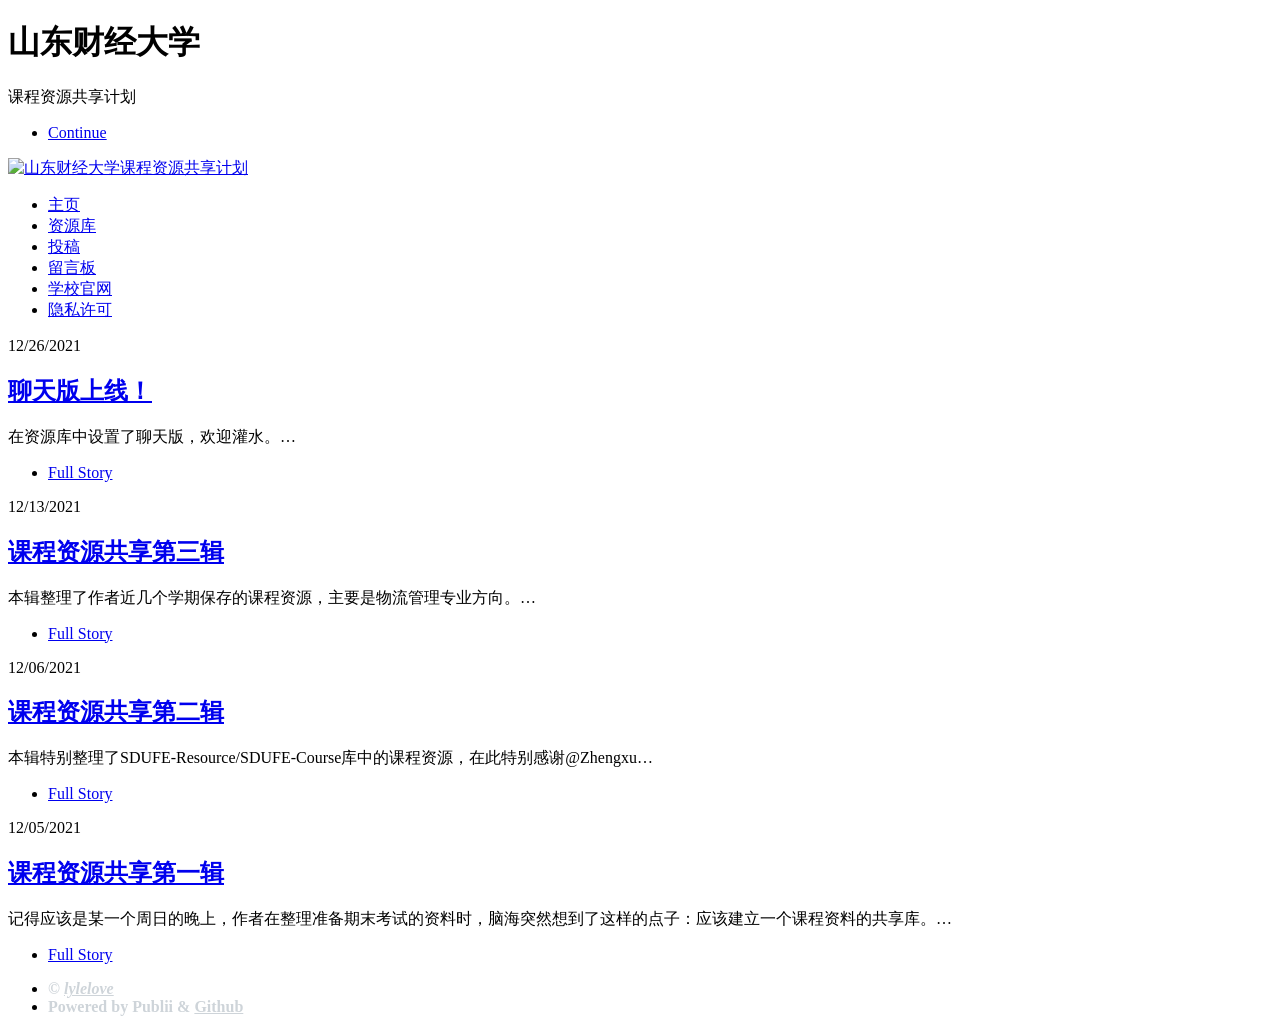
==== commit 9dba40a3: "Updated from Publii" ====
--- a/index.html
+++ b/index.html
@@ -1,3 +1,3 @@
 <!DOCTYPE html><html lang="zh-cn"><head><meta charset="utf-8"><meta http-equiv="X-UA-Compatible" content="IE=edge"><meta name="viewport" content="width=device-width,initial-scale=1,user-scalable=no"><title>山东财经大学课程资源共享计划</title><meta name="description" content="山东财经大学课程资源共享计划"><meta name="generator" content="Publii Open-Source CMS for Static Site"><link rel="canonical" href="https://www.sdufe.vip/"><link rel="alternate" type="application/atom+xml" href="https://www.sdufe.vip/feed.xml"><link rel="alternate" type="application/json" href="https://www.sdufe.vip/feed.json"><meta property="og:title" content="山东财经大学课程资源共享计划"><meta property="og:image" content="https://www.sdufe.vip/media/website/sdufe90.png"><meta property="og:site_name" content="山东财经大学课程资源共享计划"><meta property="og:description" content="山东财经大学课程资源共享计划"><meta property="og:url" content="https://www.sdufe.vip/"><meta property="og:type" content="website"><link rel="shortcut icon" href="https://www.sdufe.vip/media/website/sdufe90.png" type="image/png"><style>:root{--primary-font:-apple-system,BlinkMacSystemFont,"Segoe UI",Roboto,Oxygen,Ubuntu,Cantarell,"Fira Sans","Droid Sans","Helvetica Neue",Arial,sans-serif,"Apple Color Emoji","Segoe UI Emoji","Segoe UI Symbol";--secondary-font:-apple-system,BlinkMacSystemFont,"Segoe UI",Roboto,Oxygen,Ubuntu,Cantarell,"Fira Sans","Droid Sans","Helvetica Neue",Arial,sans-serif,"Apple Color Emoji","Segoe UI Emoji","Segoe UI Symbol"}</style><link rel="stylesheet" href="https://www.sdufe.vip/assets/css/fontawesome-all.min.css?v=dbf9d822cefe851ba6f66e1ad57e8987"><link rel="stylesheet" href="https://www.sdufe.vip/assets/css/style.css?v=0fbaf5bbf53c39b1a9abc3e4303c7754"><noscript><link rel="stylesheet" href="https://www.sdufe.vip/assets/css/noscript.css?v=6228c7eee614cd200a2cad8333b439fa"></noscript><script type="application/ld+json">{"@context":"http://schema.org","@type":"Organization","name":"山东财经大学课程资源共享计划","logo":"https://www.sdufe.vip/media/website/sdufe90.png","url":"https://www.sdufe.vip/"}</script><style>#wrapper > .bg {
                background-image: url(https://www.sdufe.vip/assets/images/overlay.png), linear-gradient(0deg, rgba(0, 0, 0, 0.1), rgba(0, 0, 0, 0.1)), url(https://www.sdufe.vip/media/website/img-16387538967655221f327ea3fb402c291c150cd2edc54.jpg);
-           }</style></head><body class="is-preload"><div id="wrapper" class="fade-in"><div id="intro"><h1 class="align-center">山东财经大学</h1><p class="align-center">课程资源共享计划</p><ul class="actions"><li><a href="#header" class="button icon solid solo fa-arrow-down scrolly">Continue</a></li></ul></div><header id="header"><a class="logo logo-image" href="https://www.sdufe.vip/"><img src="https://www.sdufe.vip/media/website/sdufe90.png" alt="山东财经大学课程资源共享计划"></a></header><nav id="nav"><ul class="links"><li><a href="https://www.sdufe.vip/" target="_self">主页</a></li><li><a href="http://39.103.191.97/" target="_self">资源库</a></li><li><a href="https://www.sdufe.vip/contribution.html" target="_self">投稿</a></li><li><a href="https://www.sdufe.vip/message.html" target="_self">留言板</a></li><li><a href="https://www.sdufe.edu.cn/" target="_self">学校官网</a></li><li><a href="https://www.sdufe.vip/privacy-permission.html" target="_self">隐私许可</a></li></ul></nav><main id="main"><section class="posts"><article><header><time datetime="2021-12-13T16:18" class="date">12/13/2021</time><h2><a href="https://www.sdufe.vip/di-san-ji.html">课程资源共享第三辑</a></h2></header><p>本辑整理了作者近几个学期保存的课程资源，主要是物流管理专业方向。&hellip;</p><ul class="actions special"><li><a href="https://www.sdufe.vip/di-san-ji.html" class="button">Full Story</a></li></ul></article><article><header><time datetime="2021-12-06T22:39" class="date">12/06/2021</time><h2><a href="https://www.sdufe.vip/di-er-ji.html">课程资源共享第二辑</a></h2></header><p>本辑特别整理了SDUFE-Resource/SDUFE-Course库中的课程资源，在此特别感谢@Zhengxu&hellip;</p><ul class="actions special"><li><a href="https://www.sdufe.vip/di-er-ji.html" class="button">Full Story</a></li></ul></article><article><header><time datetime="2021-12-05T07:15" class="date">12/05/2021</time><h2><a href="https://www.sdufe.vip/di-yi-ji.html">课程资源共享第一辑</a></h2></header><p>记得应该是某一个周日的晚上，作者在整理准备期末考试的资料时，脑海突然想到了这样的点子：应该建立一个课程资料的共享库。&hellip;</p><ul class="actions special"><li><a href="https://www.sdufe.vip/di-yi-ji.html" class="button">Full Story</a></li></ul></article></section></main><footer id="copyright"><ul><li class="align-center"><span style="color: #ced4d9;"><strong>© <a href="https://lylelove.top" style="color: #ced4d9;"><em>lylelove</em></a></strong></span></li><li class="align-center"><span style="color: #ced4d9;"><strong>Powered by Publii &amp; <a href="https://github.com/SDUFE-Course/SDUFE-Course.github.io" style="color: #ced4d9;">Github</a></strong></span></li></ul></footer></div><script src="https://www.sdufe.vip/assets/js/jquery.min.js?v=7c14a783dfeb3d238ccd3edd840d82ee"></script><script src="https://www.sdufe.vip/assets/js/jquery.scrollex.min.js?v=f89065e3d988006af9791b44561d7c90"></script><script src="https://www.sdufe.vip/assets/js/jquery.scrolly.min.js?v=1ed5a78bde1476875a40f6b9ff44fc14"></script><script src="https://www.sdufe.vip/assets/js/browser.min.js?v=c07298dd19048a8a69ad97e754dfe8d0"></script><script src="https://www.sdufe.vip/assets/js/breakpoints.min.js?v=81a479eb099e3b187613943b085923b8"></script><script src="https://www.sdufe.vip/assets/js/util.min.js?v=4201a626f8c9b614a663b3a1d7d82615"></script><script src="https://www.sdufe.vip/assets/js/main.min.js?v=149e72e3ae18744a477b480b19e0c6da"></script><script>/*<![CDATA[*/var images=document.querySelectorAll("img[loading]");for(var i=0;i<images.length;i++){if(images[i].complete){images[i].classList.add("is-loaded")}else{images[i].addEventListener("load",function(){this.classList.add("is-loaded")},false)}};/*]]>*/</script></body></html>+           }</style></head><body class="is-preload"><div id="wrapper" class="fade-in"><div id="intro"><h1 class="align-center">山东财经大学</h1><p class="align-center">课程资源共享计划</p><ul class="actions"><li><a href="#header" class="button icon solid solo fa-arrow-down scrolly">Continue</a></li></ul></div><header id="header"><a class="logo logo-image" href="https://www.sdufe.vip/"><img src="https://www.sdufe.vip/media/website/sdufe90.png" alt="山东财经大学课程资源共享计划"></a></header><nav id="nav"><ul class="links"><li><a href="https://www.sdufe.vip/" target="_self">主页</a></li><li><a href="http://39.103.191.97/" target="_self">资源库</a></li><li><a href="https://www.sdufe.vip/contribution.html" target="_self">投稿</a></li><li><a href="https://www.sdufe.vip/message.html" target="_self">留言板</a></li><li><a href="https://www.sdufe.edu.cn/" target="_self">学校官网</a></li><li><a href="https://www.sdufe.vip/privacy-permission.html" target="_self">隐私许可</a></li></ul></nav><main id="main"><section class="posts"><article><header><time datetime="2021-12-26T19:31" class="date">12/26/2021</time><h2><a href="https://www.sdufe.vip/liaotianban.html">聊天版上线！</a></h2></header><p>在资源库中设置了聊天版，欢迎灌水。&hellip;</p><ul class="actions special"><li><a href="https://www.sdufe.vip/liaotianban.html" class="button">Full Story</a></li></ul></article><article><header><time datetime="2021-12-13T16:18" class="date">12/13/2021</time><h2><a href="https://www.sdufe.vip/di-san-ji.html">课程资源共享第三辑</a></h2></header><p>本辑整理了作者近几个学期保存的课程资源，主要是物流管理专业方向。&hellip;</p><ul class="actions special"><li><a href="https://www.sdufe.vip/di-san-ji.html" class="button">Full Story</a></li></ul></article><article><header><time datetime="2021-12-06T22:39" class="date">12/06/2021</time><h2><a href="https://www.sdufe.vip/di-er-ji.html">课程资源共享第二辑</a></h2></header><p>本辑特别整理了SDUFE-Resource/SDUFE-Course库中的课程资源，在此特别感谢@Zhengxu&hellip;</p><ul class="actions special"><li><a href="https://www.sdufe.vip/di-er-ji.html" class="button">Full Story</a></li></ul></article><article><header><time datetime="2021-12-05T07:15" class="date">12/05/2021</time><h2><a href="https://www.sdufe.vip/di-yi-ji.html">课程资源共享第一辑</a></h2></header><p>记得应该是某一个周日的晚上，作者在整理准备期末考试的资料时，脑海突然想到了这样的点子：应该建立一个课程资料的共享库。&hellip;</p><ul class="actions special"><li><a href="https://www.sdufe.vip/di-yi-ji.html" class="button">Full Story</a></li></ul></article></section></main><footer id="copyright"><ul><li class="align-center"><span style="color: #ced4d9;"><strong>© <a href="https://www.lylelove.top" style="color: #ced4d9;"><em>lylelove</em></a></strong></span></li><li class="align-center"><span style="color: #ced4d9;"><strong>Powered by Publii &amp; <a href="https://github.com/SDUFE-Course/SDUFE-Course.github.io" style="color: #ced4d9;">Github</a></strong></span></li></ul></footer></div><script src="https://www.sdufe.vip/assets/js/jquery.min.js?v=7c14a783dfeb3d238ccd3edd840d82ee"></script><script src="https://www.sdufe.vip/assets/js/jquery.scrollex.min.js?v=f89065e3d988006af9791b44561d7c90"></script><script src="https://www.sdufe.vip/assets/js/jquery.scrolly.min.js?v=1ed5a78bde1476875a40f6b9ff44fc14"></script><script src="https://www.sdufe.vip/assets/js/browser.min.js?v=c07298dd19048a8a69ad97e754dfe8d0"></script><script src="https://www.sdufe.vip/assets/js/breakpoints.min.js?v=81a479eb099e3b187613943b085923b8"></script><script src="https://www.sdufe.vip/assets/js/util.min.js?v=4201a626f8c9b614a663b3a1d7d82615"></script><script src="https://www.sdufe.vip/assets/js/main.min.js?v=149e72e3ae18744a477b480b19e0c6da"></script><script>/*<![CDATA[*/var images=document.querySelectorAll("img[loading]");for(var i=0;i<images.length;i++){if(images[i].complete){images[i].classList.add("is-loaded")}else{images[i].addEventListener("load",function(){this.classList.add("is-loaded")},false)}};/*]]>*/</script></body></html>
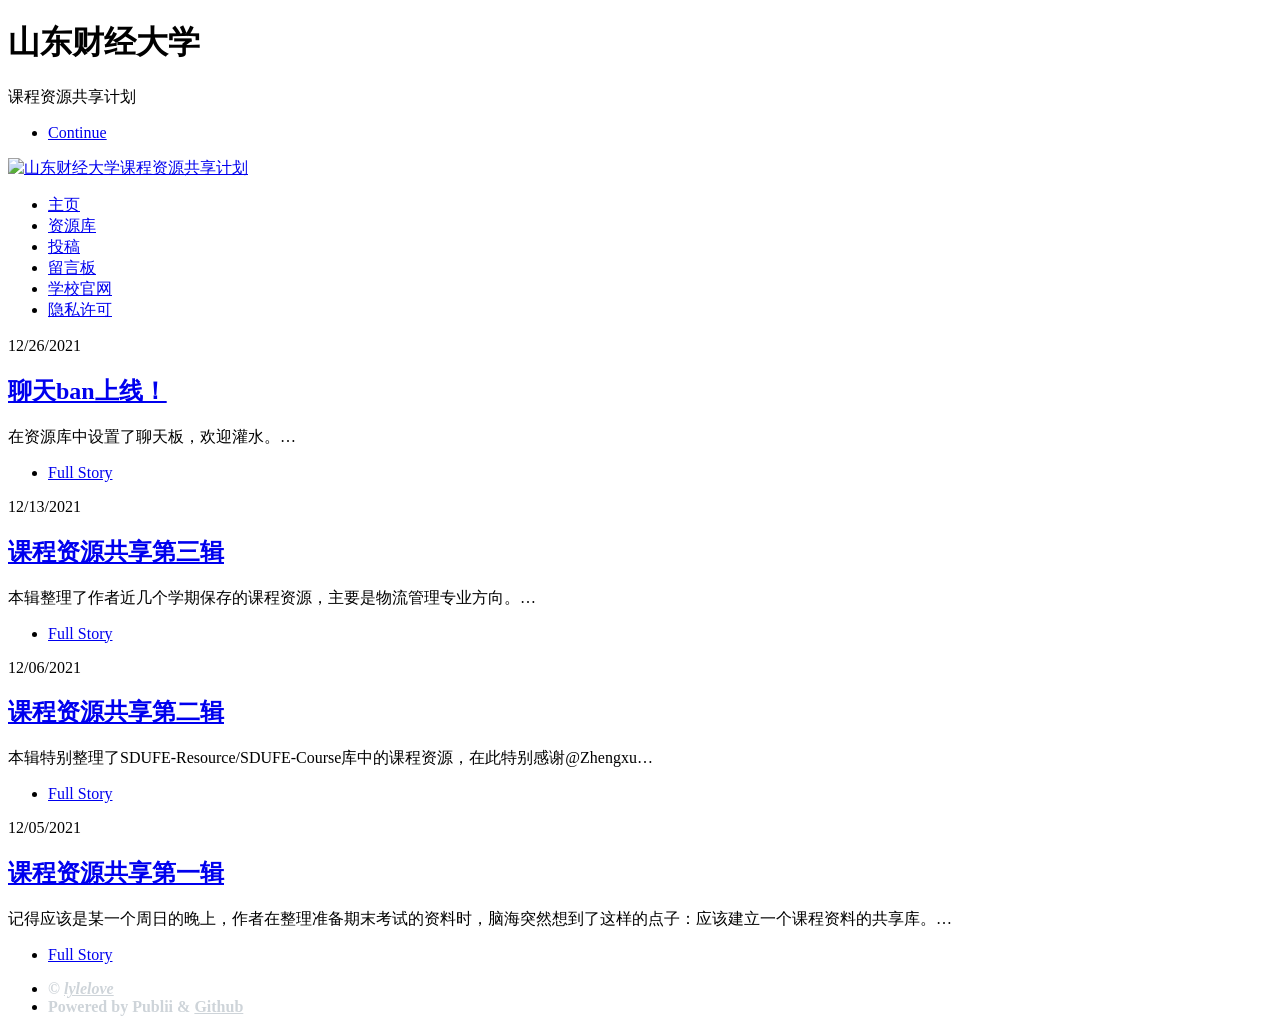
==== commit 91860662: "Updated from Publii" ====
--- a/index.html
+++ b/index.html
@@ -1,3 +1,3 @@
 <!DOCTYPE html><html lang="zh-cn"><head><meta charset="utf-8"><meta http-equiv="X-UA-Compatible" content="IE=edge"><meta name="viewport" content="width=device-width,initial-scale=1,user-scalable=no"><title>山东财经大学课程资源共享计划</title><meta name="description" content="山东财经大学课程资源共享计划"><meta name="generator" content="Publii Open-Source CMS for Static Site"><link rel="canonical" href="https://www.sdufe.vip/"><link rel="alternate" type="application/atom+xml" href="https://www.sdufe.vip/feed.xml"><link rel="alternate" type="application/json" href="https://www.sdufe.vip/feed.json"><meta property="og:title" content="山东财经大学课程资源共享计划"><meta property="og:image" content="https://www.sdufe.vip/media/website/sdufe90.png"><meta property="og:site_name" content="山东财经大学课程资源共享计划"><meta property="og:description" content="山东财经大学课程资源共享计划"><meta property="og:url" content="https://www.sdufe.vip/"><meta property="og:type" content="website"><link rel="shortcut icon" href="https://www.sdufe.vip/media/website/sdufe90.png" type="image/png"><style>:root{--primary-font:-apple-system,BlinkMacSystemFont,"Segoe UI",Roboto,Oxygen,Ubuntu,Cantarell,"Fira Sans","Droid Sans","Helvetica Neue",Arial,sans-serif,"Apple Color Emoji","Segoe UI Emoji","Segoe UI Symbol";--secondary-font:-apple-system,BlinkMacSystemFont,"Segoe UI",Roboto,Oxygen,Ubuntu,Cantarell,"Fira Sans","Droid Sans","Helvetica Neue",Arial,sans-serif,"Apple Color Emoji","Segoe UI Emoji","Segoe UI Symbol"}</style><link rel="stylesheet" href="https://www.sdufe.vip/assets/css/fontawesome-all.min.css?v=dbf9d822cefe851ba6f66e1ad57e8987"><link rel="stylesheet" href="https://www.sdufe.vip/assets/css/style.css?v=0fbaf5bbf53c39b1a9abc3e4303c7754"><noscript><link rel="stylesheet" href="https://www.sdufe.vip/assets/css/noscript.css?v=6228c7eee614cd200a2cad8333b439fa"></noscript><script type="application/ld+json">{"@context":"http://schema.org","@type":"Organization","name":"山东财经大学课程资源共享计划","logo":"https://www.sdufe.vip/media/website/sdufe90.png","url":"https://www.sdufe.vip/"}</script><style>#wrapper > .bg {
                background-image: url(https://www.sdufe.vip/assets/images/overlay.png), linear-gradient(0deg, rgba(0, 0, 0, 0.1), rgba(0, 0, 0, 0.1)), url(https://www.sdufe.vip/media/website/img-16387538967655221f327ea3fb402c291c150cd2edc54.jpg);
-           }</style></head><body class="is-preload"><div id="wrapper" class="fade-in"><div id="intro"><h1 class="align-center">山东财经大学</h1><p class="align-center">课程资源共享计划</p><ul class="actions"><li><a href="#header" class="button icon solid solo fa-arrow-down scrolly">Continue</a></li></ul></div><header id="header"><a class="logo logo-image" href="https://www.sdufe.vip/"><img src="https://www.sdufe.vip/media/website/sdufe90.png" alt="山东财经大学课程资源共享计划"></a></header><nav id="nav"><ul class="links"><li><a href="https://www.sdufe.vip/" target="_self">主页</a></li><li><a href="http://39.103.191.97/" target="_self">资源库</a></li><li><a href="https://www.sdufe.vip/contribution.html" target="_self">投稿</a></li><li><a href="https://www.sdufe.vip/message.html" target="_self">留言板</a></li><li><a href="https://www.sdufe.edu.cn/" target="_self">学校官网</a></li><li><a href="https://www.sdufe.vip/privacy-permission.html" target="_self">隐私许可</a></li></ul></nav><main id="main"><section class="posts"><article><header><time datetime="2021-12-26T19:31" class="date">12/26/2021</time><h2><a href="https://www.sdufe.vip/liaotianban.html">聊天版上线！</a></h2></header><p>在资源库中设置了聊天版，欢迎灌水。&hellip;</p><ul class="actions special"><li><a href="https://www.sdufe.vip/liaotianban.html" class="button">Full Story</a></li></ul></article><article><header><time datetime="2021-12-13T16:18" class="date">12/13/2021</time><h2><a href="https://www.sdufe.vip/di-san-ji.html">课程资源共享第三辑</a></h2></header><p>本辑整理了作者近几个学期保存的课程资源，主要是物流管理专业方向。&hellip;</p><ul class="actions special"><li><a href="https://www.sdufe.vip/di-san-ji.html" class="button">Full Story</a></li></ul></article><article><header><time datetime="2021-12-06T22:39" class="date">12/06/2021</time><h2><a href="https://www.sdufe.vip/di-er-ji.html">课程资源共享第二辑</a></h2></header><p>本辑特别整理了SDUFE-Resource/SDUFE-Course库中的课程资源，在此特别感谢@Zhengxu&hellip;</p><ul class="actions special"><li><a href="https://www.sdufe.vip/di-er-ji.html" class="button">Full Story</a></li></ul></article><article><header><time datetime="2021-12-05T07:15" class="date">12/05/2021</time><h2><a href="https://www.sdufe.vip/di-yi-ji.html">课程资源共享第一辑</a></h2></header><p>记得应该是某一个周日的晚上，作者在整理准备期末考试的资料时，脑海突然想到了这样的点子：应该建立一个课程资料的共享库。&hellip;</p><ul class="actions special"><li><a href="https://www.sdufe.vip/di-yi-ji.html" class="button">Full Story</a></li></ul></article></section></main><footer id="copyright"><ul><li class="align-center"><span style="color: #ced4d9;"><strong>© <a href="https://www.lylelove.top" style="color: #ced4d9;"><em>lylelove</em></a></strong></span></li><li class="align-center"><span style="color: #ced4d9;"><strong>Powered by Publii &amp; <a href="https://github.com/SDUFE-Course/SDUFE-Course.github.io" style="color: #ced4d9;">Github</a></strong></span></li></ul></footer></div><script src="https://www.sdufe.vip/assets/js/jquery.min.js?v=7c14a783dfeb3d238ccd3edd840d82ee"></script><script src="https://www.sdufe.vip/assets/js/jquery.scrollex.min.js?v=f89065e3d988006af9791b44561d7c90"></script><script src="https://www.sdufe.vip/assets/js/jquery.scrolly.min.js?v=1ed5a78bde1476875a40f6b9ff44fc14"></script><script src="https://www.sdufe.vip/assets/js/browser.min.js?v=c07298dd19048a8a69ad97e754dfe8d0"></script><script src="https://www.sdufe.vip/assets/js/breakpoints.min.js?v=81a479eb099e3b187613943b085923b8"></script><script src="https://www.sdufe.vip/assets/js/util.min.js?v=4201a626f8c9b614a663b3a1d7d82615"></script><script src="https://www.sdufe.vip/assets/js/main.min.js?v=149e72e3ae18744a477b480b19e0c6da"></script><script>/*<![CDATA[*/var images=document.querySelectorAll("img[loading]");for(var i=0;i<images.length;i++){if(images[i].complete){images[i].classList.add("is-loaded")}else{images[i].addEventListener("load",function(){this.classList.add("is-loaded")},false)}};/*]]>*/</script></body></html>+           }</style></head><body class="is-preload"><div id="wrapper" class="fade-in"><div id="intro"><h1 class="align-center">山东财经大学</h1><p class="align-center">课程资源共享计划</p><ul class="actions"><li><a href="#header" class="button icon solid solo fa-arrow-down scrolly">Continue</a></li></ul></div><header id="header"><a class="logo logo-image" href="https://www.sdufe.vip/"><img src="https://www.sdufe.vip/media/website/sdufe90.png" alt="山东财经大学课程资源共享计划"></a></header><nav id="nav"><ul class="links"><li><a href="https://www.sdufe.vip/" target="_self">主页</a></li><li><a href="http://39.103.191.97/" target="_self">资源库</a></li><li><a href="https://www.sdufe.vip/contribution.html" target="_self">投稿</a></li><li><a href="https://www.sdufe.vip/message.html" target="_self">留言板</a></li><li><a href="https://www.sdufe.edu.cn/" target="_self">学校官网</a></li><li><a href="https://www.sdufe.vip/privacy-permission.html" target="_self">隐私许可</a></li></ul></nav><main id="main"><section class="posts"><article><header><time datetime="2021-12-26T19:31" class="date">12/26/2021</time><h2><a href="https://www.sdufe.vip/liaotianban.html">聊天ban上线！</a></h2></header><p>在资源库中设置了聊天板，欢迎灌水。&hellip;</p><ul class="actions special"><li><a href="https://www.sdufe.vip/liaotianban.html" class="button">Full Story</a></li></ul></article><article><header><time datetime="2021-12-13T16:18" class="date">12/13/2021</time><h2><a href="https://www.sdufe.vip/di-san-ji.html">课程资源共享第三辑</a></h2></header><p>本辑整理了作者近几个学期保存的课程资源，主要是物流管理专业方向。&hellip;</p><ul class="actions special"><li><a href="https://www.sdufe.vip/di-san-ji.html" class="button">Full Story</a></li></ul></article><article><header><time datetime="2021-12-06T22:39" class="date">12/06/2021</time><h2><a href="https://www.sdufe.vip/di-er-ji.html">课程资源共享第二辑</a></h2></header><p>本辑特别整理了SDUFE-Resource/SDUFE-Course库中的课程资源，在此特别感谢@Zhengxu&hellip;</p><ul class="actions special"><li><a href="https://www.sdufe.vip/di-er-ji.html" class="button">Full Story</a></li></ul></article><article><header><time datetime="2021-12-05T07:15" class="date">12/05/2021</time><h2><a href="https://www.sdufe.vip/di-yi-ji.html">课程资源共享第一辑</a></h2></header><p>记得应该是某一个周日的晚上，作者在整理准备期末考试的资料时，脑海突然想到了这样的点子：应该建立一个课程资料的共享库。&hellip;</p><ul class="actions special"><li><a href="https://www.sdufe.vip/di-yi-ji.html" class="button">Full Story</a></li></ul></article></section></main><footer id="copyright"><ul><li class="align-center"><span style="color: #ced4d9;"><strong>© <a href="https://www.lylelove.top" style="color: #ced4d9;"><em>lylelove</em></a></strong></span></li><li class="align-center"><span style="color: #ced4d9;"><strong>Powered by Publii &amp; <a href="https://github.com/SDUFE-Course/SDUFE-Course.github.io" style="color: #ced4d9;">Github</a></strong></span></li></ul></footer></div><script src="https://www.sdufe.vip/assets/js/jquery.min.js?v=7c14a783dfeb3d238ccd3edd840d82ee"></script><script src="https://www.sdufe.vip/assets/js/jquery.scrollex.min.js?v=f89065e3d988006af9791b44561d7c90"></script><script src="https://www.sdufe.vip/assets/js/jquery.scrolly.min.js?v=1ed5a78bde1476875a40f6b9ff44fc14"></script><script src="https://www.sdufe.vip/assets/js/browser.min.js?v=c07298dd19048a8a69ad97e754dfe8d0"></script><script src="https://www.sdufe.vip/assets/js/breakpoints.min.js?v=81a479eb099e3b187613943b085923b8"></script><script src="https://www.sdufe.vip/assets/js/util.min.js?v=4201a626f8c9b614a663b3a1d7d82615"></script><script src="https://www.sdufe.vip/assets/js/main.min.js?v=149e72e3ae18744a477b480b19e0c6da"></script><script>/*<![CDATA[*/var images=document.querySelectorAll("img[loading]");for(var i=0;i<images.length;i++){if(images[i].complete){images[i].classList.add("is-loaded")}else{images[i].addEventListener("load",function(){this.classList.add("is-loaded")},false)}};/*]]>*/</script></body></html>
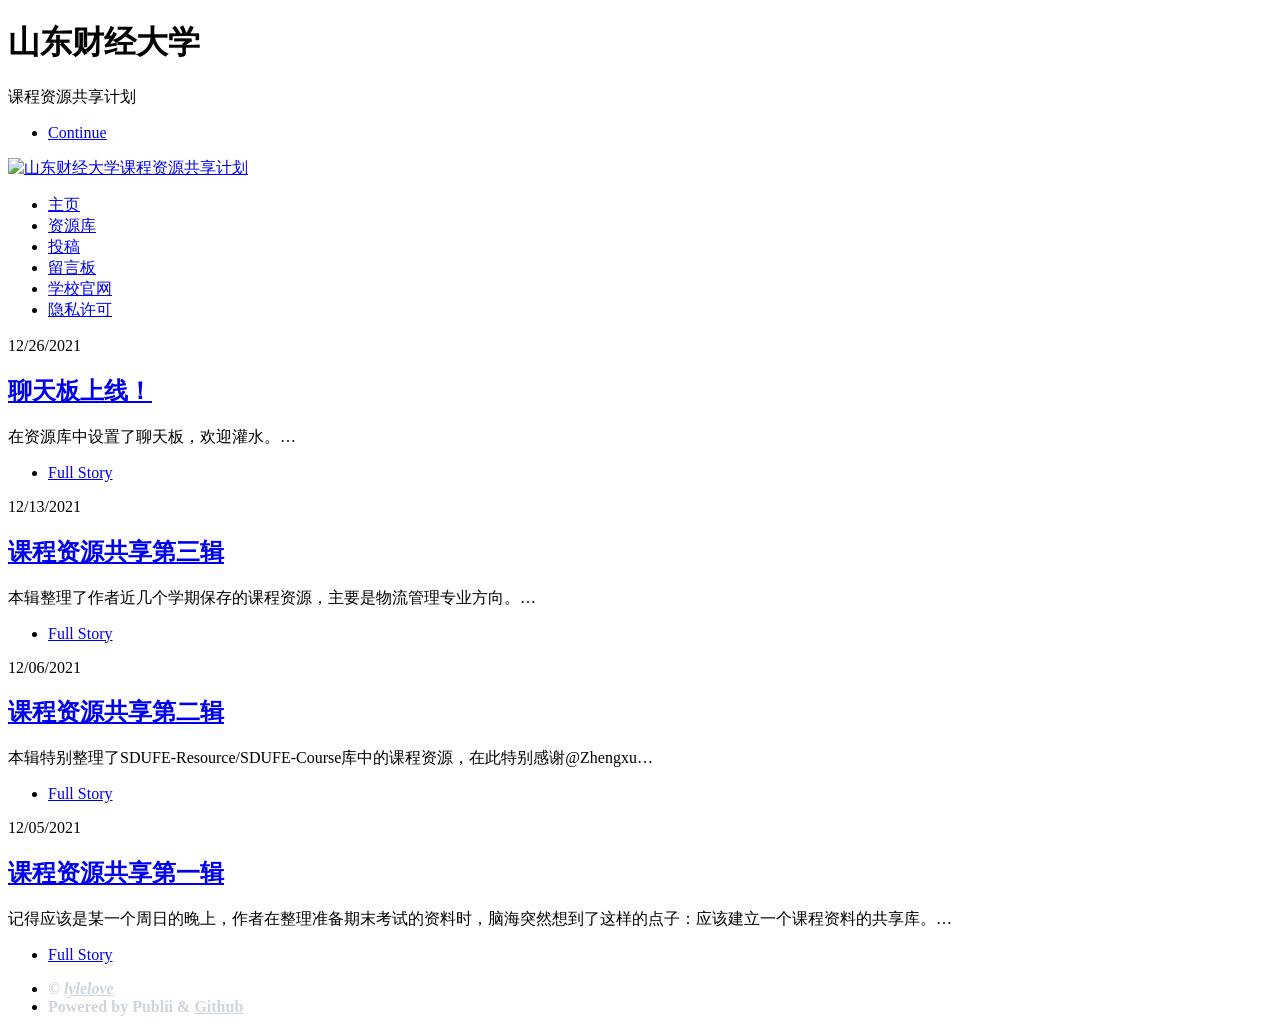
==== commit da043b8e: "Updated from Publii" ====
--- a/index.html
+++ b/index.html
@@ -1,3 +1,3 @@
 <!DOCTYPE html><html lang="zh-cn"><head><meta charset="utf-8"><meta http-equiv="X-UA-Compatible" content="IE=edge"><meta name="viewport" content="width=device-width,initial-scale=1,user-scalable=no"><title>山东财经大学课程资源共享计划</title><meta name="description" content="山东财经大学课程资源共享计划"><meta name="generator" content="Publii Open-Source CMS for Static Site"><link rel="canonical" href="https://www.sdufe.vip/"><link rel="alternate" type="application/atom+xml" href="https://www.sdufe.vip/feed.xml"><link rel="alternate" type="application/json" href="https://www.sdufe.vip/feed.json"><meta property="og:title" content="山东财经大学课程资源共享计划"><meta property="og:image" content="https://www.sdufe.vip/media/website/sdufe90.png"><meta property="og:site_name" content="山东财经大学课程资源共享计划"><meta property="og:description" content="山东财经大学课程资源共享计划"><meta property="og:url" content="https://www.sdufe.vip/"><meta property="og:type" content="website"><link rel="shortcut icon" href="https://www.sdufe.vip/media/website/sdufe90.png" type="image/png"><style>:root{--primary-font:-apple-system,BlinkMacSystemFont,"Segoe UI",Roboto,Oxygen,Ubuntu,Cantarell,"Fira Sans","Droid Sans","Helvetica Neue",Arial,sans-serif,"Apple Color Emoji","Segoe UI Emoji","Segoe UI Symbol";--secondary-font:-apple-system,BlinkMacSystemFont,"Segoe UI",Roboto,Oxygen,Ubuntu,Cantarell,"Fira Sans","Droid Sans","Helvetica Neue",Arial,sans-serif,"Apple Color Emoji","Segoe UI Emoji","Segoe UI Symbol"}</style><link rel="stylesheet" href="https://www.sdufe.vip/assets/css/fontawesome-all.min.css?v=dbf9d822cefe851ba6f66e1ad57e8987"><link rel="stylesheet" href="https://www.sdufe.vip/assets/css/style.css?v=0fbaf5bbf53c39b1a9abc3e4303c7754"><noscript><link rel="stylesheet" href="https://www.sdufe.vip/assets/css/noscript.css?v=6228c7eee614cd200a2cad8333b439fa"></noscript><script type="application/ld+json">{"@context":"http://schema.org","@type":"Organization","name":"山东财经大学课程资源共享计划","logo":"https://www.sdufe.vip/media/website/sdufe90.png","url":"https://www.sdufe.vip/"}</script><style>#wrapper > .bg {
                background-image: url(https://www.sdufe.vip/assets/images/overlay.png), linear-gradient(0deg, rgba(0, 0, 0, 0.1), rgba(0, 0, 0, 0.1)), url(https://www.sdufe.vip/media/website/img-16387538967655221f327ea3fb402c291c150cd2edc54.jpg);
-           }</style></head><body class="is-preload"><div id="wrapper" class="fade-in"><div id="intro"><h1 class="align-center">山东财经大学</h1><p class="align-center">课程资源共享计划</p><ul class="actions"><li><a href="#header" class="button icon solid solo fa-arrow-down scrolly">Continue</a></li></ul></div><header id="header"><a class="logo logo-image" href="https://www.sdufe.vip/"><img src="https://www.sdufe.vip/media/website/sdufe90.png" alt="山东财经大学课程资源共享计划"></a></header><nav id="nav"><ul class="links"><li><a href="https://www.sdufe.vip/" target="_self">主页</a></li><li><a href="http://39.103.191.97/" target="_self">资源库</a></li><li><a href="https://www.sdufe.vip/contribution.html" target="_self">投稿</a></li><li><a href="https://www.sdufe.vip/message.html" target="_self">留言板</a></li><li><a href="https://www.sdufe.edu.cn/" target="_self">学校官网</a></li><li><a href="https://www.sdufe.vip/privacy-permission.html" target="_self">隐私许可</a></li></ul></nav><main id="main"><section class="posts"><article><header><time datetime="2021-12-26T19:31" class="date">12/26/2021</time><h2><a href="https://www.sdufe.vip/liaotianban.html">聊天ban上线！</a></h2></header><p>在资源库中设置了聊天板，欢迎灌水。&hellip;</p><ul class="actions special"><li><a href="https://www.sdufe.vip/liaotianban.html" class="button">Full Story</a></li></ul></article><article><header><time datetime="2021-12-13T16:18" class="date">12/13/2021</time><h2><a href="https://www.sdufe.vip/di-san-ji.html">课程资源共享第三辑</a></h2></header><p>本辑整理了作者近几个学期保存的课程资源，主要是物流管理专业方向。&hellip;</p><ul class="actions special"><li><a href="https://www.sdufe.vip/di-san-ji.html" class="button">Full Story</a></li></ul></article><article><header><time datetime="2021-12-06T22:39" class="date">12/06/2021</time><h2><a href="https://www.sdufe.vip/di-er-ji.html">课程资源共享第二辑</a></h2></header><p>本辑特别整理了SDUFE-Resource/SDUFE-Course库中的课程资源，在此特别感谢@Zhengxu&hellip;</p><ul class="actions special"><li><a href="https://www.sdufe.vip/di-er-ji.html" class="button">Full Story</a></li></ul></article><article><header><time datetime="2021-12-05T07:15" class="date">12/05/2021</time><h2><a href="https://www.sdufe.vip/di-yi-ji.html">课程资源共享第一辑</a></h2></header><p>记得应该是某一个周日的晚上，作者在整理准备期末考试的资料时，脑海突然想到了这样的点子：应该建立一个课程资料的共享库。&hellip;</p><ul class="actions special"><li><a href="https://www.sdufe.vip/di-yi-ji.html" class="button">Full Story</a></li></ul></article></section></main><footer id="copyright"><ul><li class="align-center"><span style="color: #ced4d9;"><strong>© <a href="https://www.lylelove.top" style="color: #ced4d9;"><em>lylelove</em></a></strong></span></li><li class="align-center"><span style="color: #ced4d9;"><strong>Powered by Publii &amp; <a href="https://github.com/SDUFE-Course/SDUFE-Course.github.io" style="color: #ced4d9;">Github</a></strong></span></li></ul></footer></div><script src="https://www.sdufe.vip/assets/js/jquery.min.js?v=7c14a783dfeb3d238ccd3edd840d82ee"></script><script src="https://www.sdufe.vip/assets/js/jquery.scrollex.min.js?v=f89065e3d988006af9791b44561d7c90"></script><script src="https://www.sdufe.vip/assets/js/jquery.scrolly.min.js?v=1ed5a78bde1476875a40f6b9ff44fc14"></script><script src="https://www.sdufe.vip/assets/js/browser.min.js?v=c07298dd19048a8a69ad97e754dfe8d0"></script><script src="https://www.sdufe.vip/assets/js/breakpoints.min.js?v=81a479eb099e3b187613943b085923b8"></script><script src="https://www.sdufe.vip/assets/js/util.min.js?v=4201a626f8c9b614a663b3a1d7d82615"></script><script src="https://www.sdufe.vip/assets/js/main.min.js?v=149e72e3ae18744a477b480b19e0c6da"></script><script>/*<![CDATA[*/var images=document.querySelectorAll("img[loading]");for(var i=0;i<images.length;i++){if(images[i].complete){images[i].classList.add("is-loaded")}else{images[i].addEventListener("load",function(){this.classList.add("is-loaded")},false)}};/*]]>*/</script></body></html>+           }</style></head><body class="is-preload"><div id="wrapper" class="fade-in"><div id="intro"><h1 class="align-center">山东财经大学</h1><p class="align-center">课程资源共享计划</p><ul class="actions"><li><a href="#header" class="button icon solid solo fa-arrow-down scrolly">Continue</a></li></ul></div><header id="header"><a class="logo logo-image" href="https://www.sdufe.vip/"><img src="https://www.sdufe.vip/media/website/sdufe90.png" alt="山东财经大学课程资源共享计划"></a></header><nav id="nav"><ul class="links"><li><a href="https://www.sdufe.vip/" target="_self">主页</a></li><li><a href="http://39.103.191.97/" target="_self">资源库</a></li><li><a href="https://www.sdufe.vip/contribution.html" target="_self">投稿</a></li><li><a href="https://www.sdufe.vip/message.html" target="_self">留言板</a></li><li><a href="https://www.sdufe.edu.cn/" target="_self">学校官网</a></li><li><a href="https://www.sdufe.vip/privacy-permission.html" target="_self">隐私许可</a></li></ul></nav><main id="main"><section class="posts"><article><header><time datetime="2021-12-26T19:31" class="date">12/26/2021</time><h2><a href="https://www.sdufe.vip/liaotianban.html">聊天板上线！</a></h2></header><p>在资源库中设置了聊天板，欢迎灌水。&hellip;</p><ul class="actions special"><li><a href="https://www.sdufe.vip/liaotianban.html" class="button">Full Story</a></li></ul></article><article><header><time datetime="2021-12-13T16:18" class="date">12/13/2021</time><h2><a href="https://www.sdufe.vip/di-san-ji.html">课程资源共享第三辑</a></h2></header><p>本辑整理了作者近几个学期保存的课程资源，主要是物流管理专业方向。&hellip;</p><ul class="actions special"><li><a href="https://www.sdufe.vip/di-san-ji.html" class="button">Full Story</a></li></ul></article><article><header><time datetime="2021-12-06T22:39" class="date">12/06/2021</time><h2><a href="https://www.sdufe.vip/di-er-ji.html">课程资源共享第二辑</a></h2></header><p>本辑特别整理了SDUFE-Resource/SDUFE-Course库中的课程资源，在此特别感谢@Zhengxu&hellip;</p><ul class="actions special"><li><a href="https://www.sdufe.vip/di-er-ji.html" class="button">Full Story</a></li></ul></article><article><header><time datetime="2021-12-05T07:15" class="date">12/05/2021</time><h2><a href="https://www.sdufe.vip/di-yi-ji.html">课程资源共享第一辑</a></h2></header><p>记得应该是某一个周日的晚上，作者在整理准备期末考试的资料时，脑海突然想到了这样的点子：应该建立一个课程资料的共享库。&hellip;</p><ul class="actions special"><li><a href="https://www.sdufe.vip/di-yi-ji.html" class="button">Full Story</a></li></ul></article></section></main><footer id="copyright"><ul><li class="align-center"><span style="color: #ced4d9;"><strong>© <a href="https://www.lylelove.top" style="color: #ced4d9;"><em>lylelove</em></a></strong></span></li><li class="align-center"><span style="color: #ced4d9;"><strong>Powered by Publii &amp; <a href="https://github.com/SDUFE-Course/SDUFE-Course.github.io" style="color: #ced4d9;">Github</a></strong></span></li></ul></footer></div><script src="https://www.sdufe.vip/assets/js/jquery.min.js?v=7c14a783dfeb3d238ccd3edd840d82ee"></script><script src="https://www.sdufe.vip/assets/js/jquery.scrollex.min.js?v=f89065e3d988006af9791b44561d7c90"></script><script src="https://www.sdufe.vip/assets/js/jquery.scrolly.min.js?v=1ed5a78bde1476875a40f6b9ff44fc14"></script><script src="https://www.sdufe.vip/assets/js/browser.min.js?v=c07298dd19048a8a69ad97e754dfe8d0"></script><script src="https://www.sdufe.vip/assets/js/breakpoints.min.js?v=81a479eb099e3b187613943b085923b8"></script><script src="https://www.sdufe.vip/assets/js/util.min.js?v=4201a626f8c9b614a663b3a1d7d82615"></script><script src="https://www.sdufe.vip/assets/js/main.min.js?v=149e72e3ae18744a477b480b19e0c6da"></script><script>/*<![CDATA[*/var images=document.querySelectorAll("img[loading]");for(var i=0;i<images.length;i++){if(images[i].complete){images[i].classList.add("is-loaded")}else{images[i].addEventListener("load",function(){this.classList.add("is-loaded")},false)}};/*]]>*/</script></body></html>
